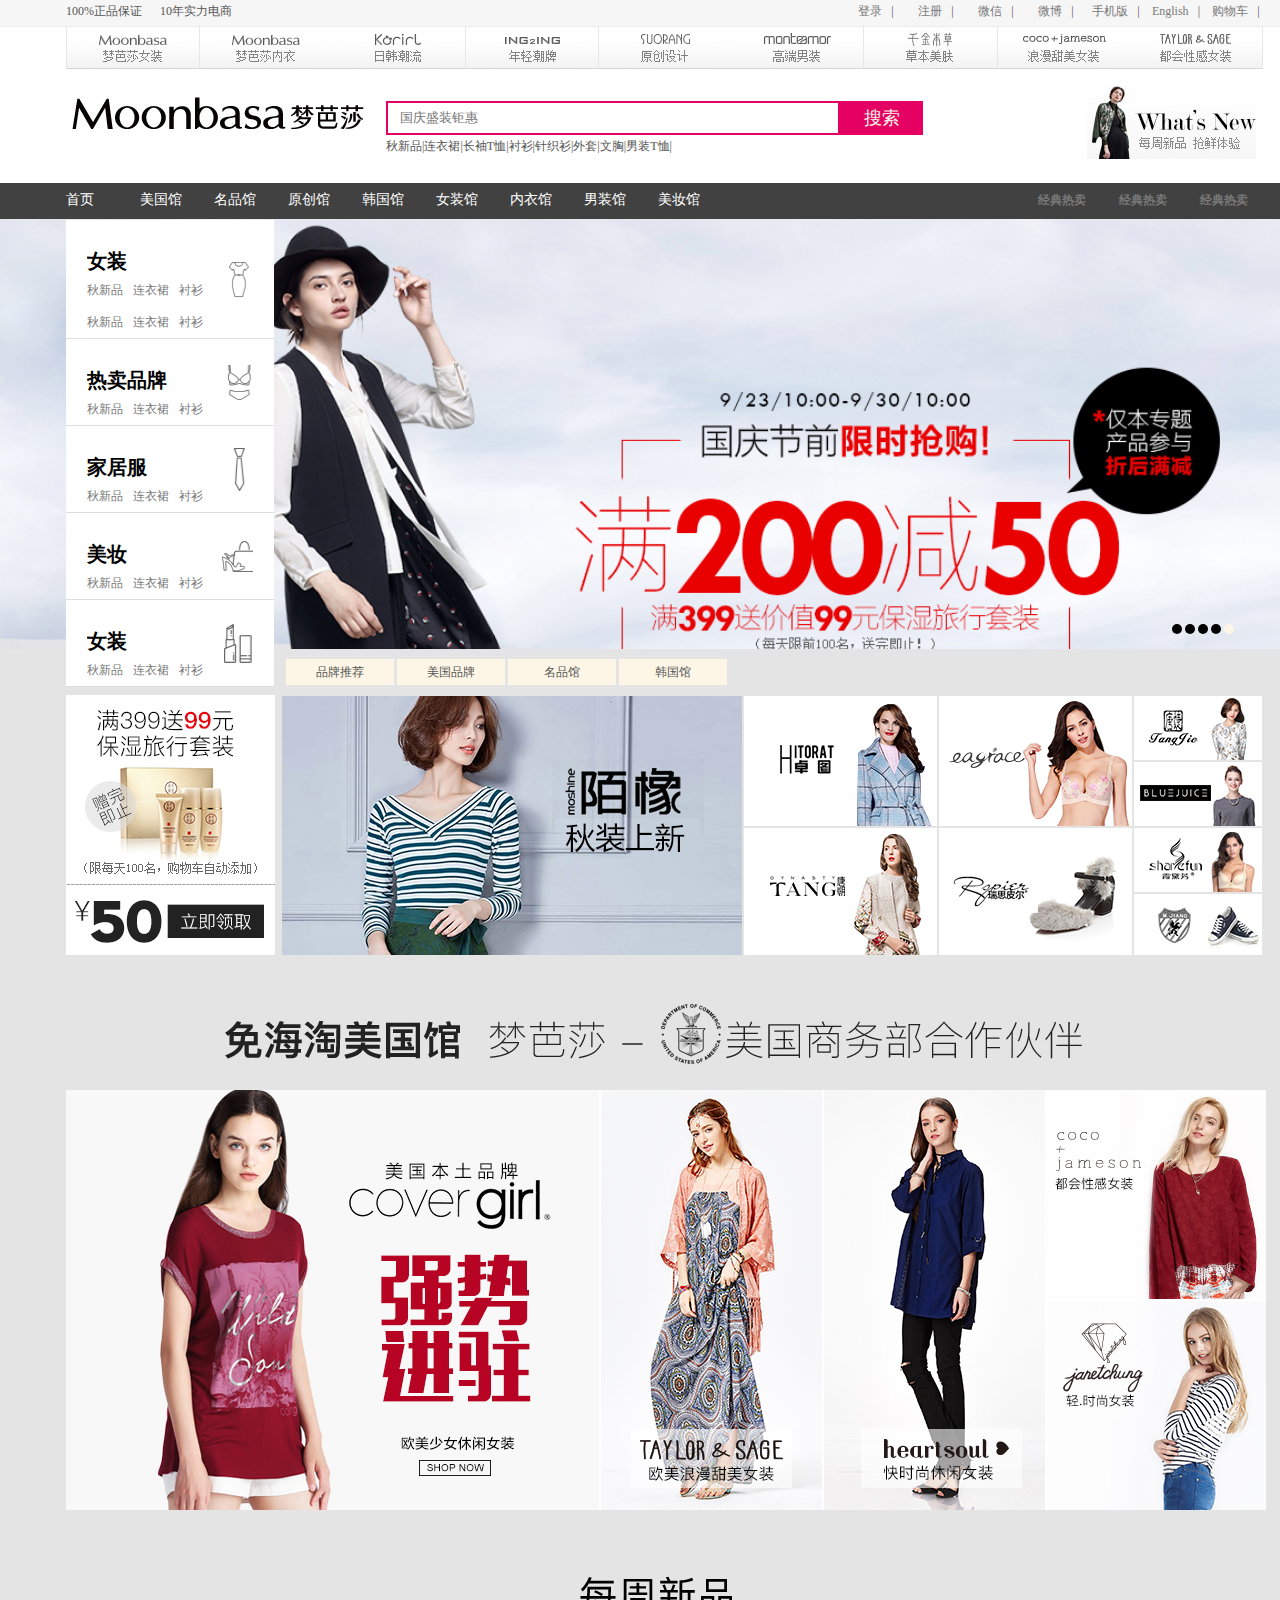
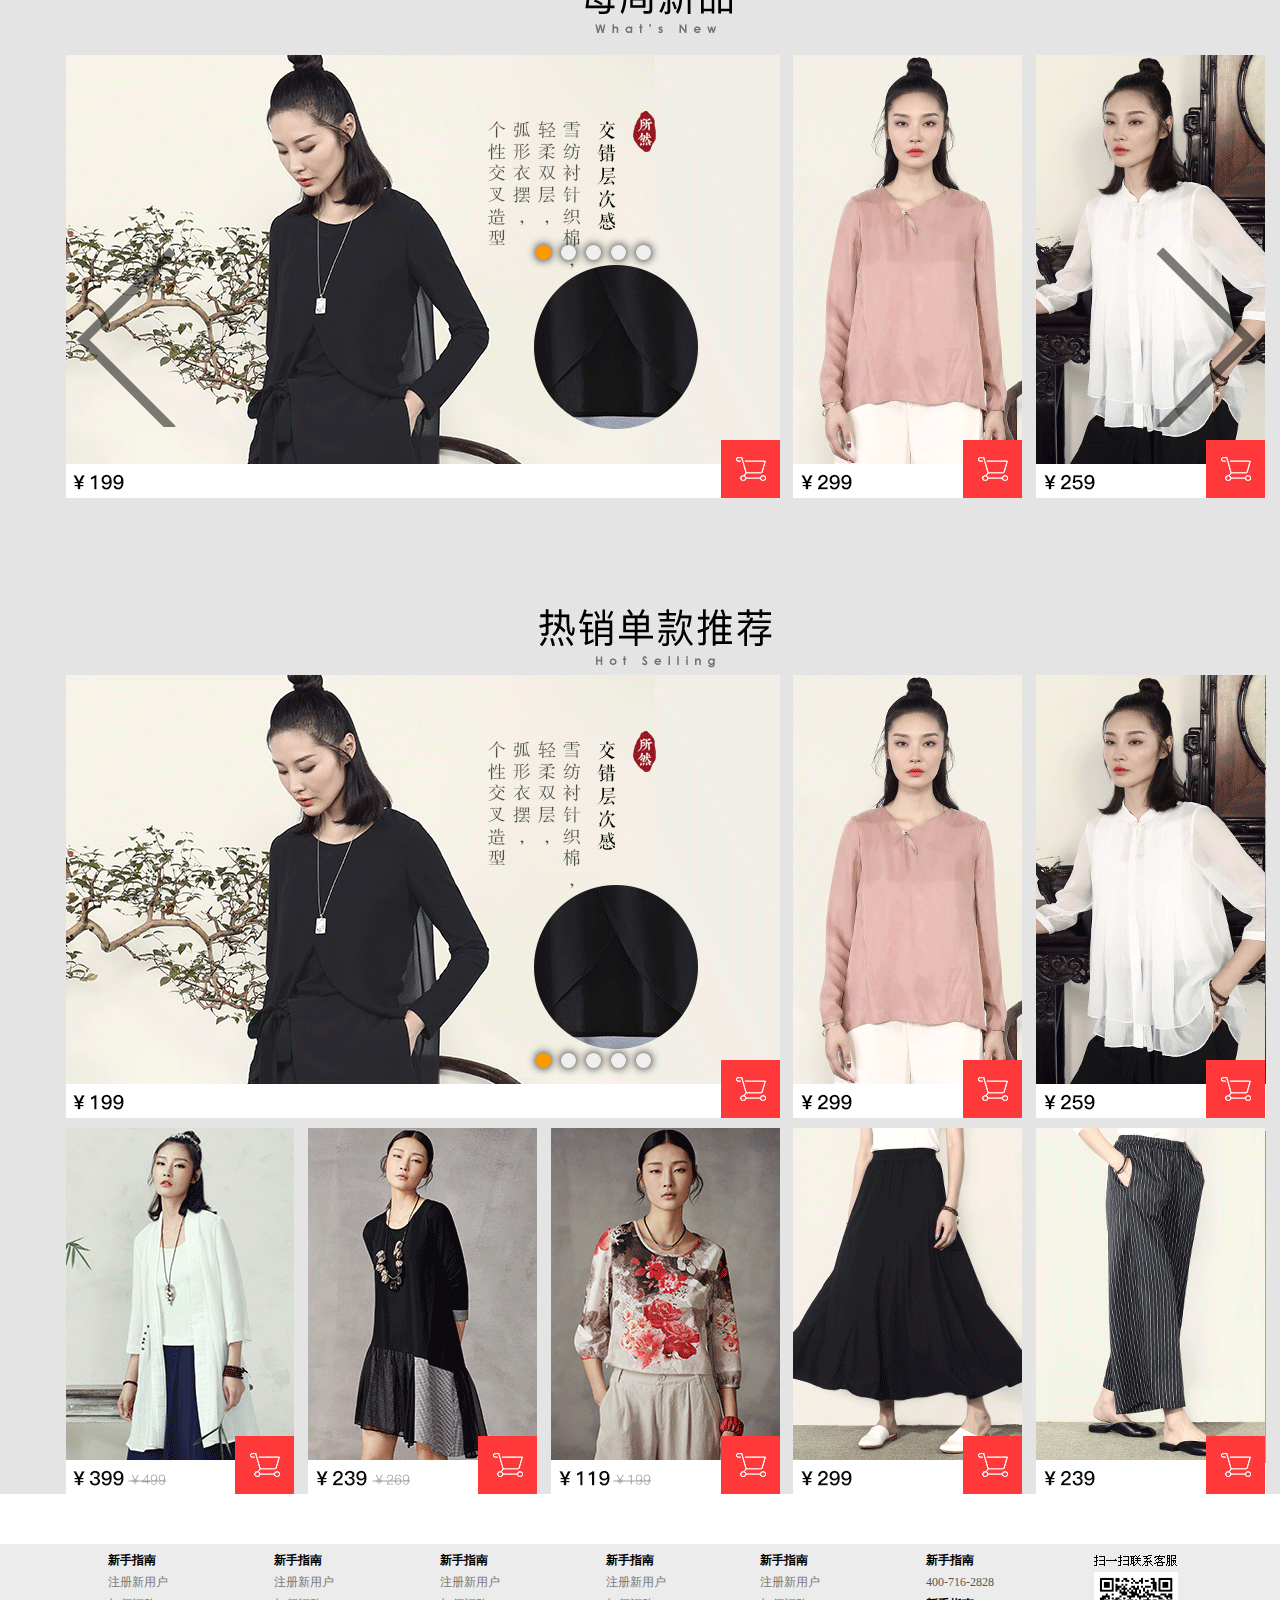
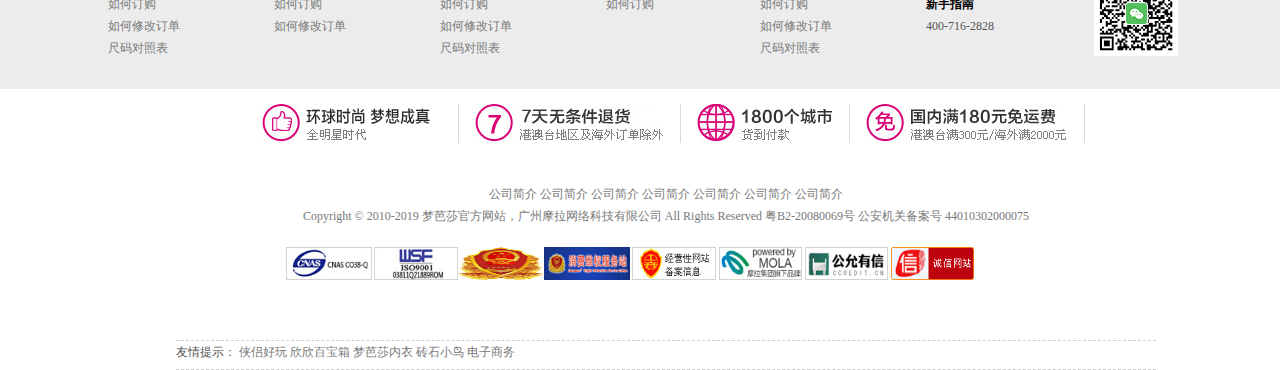
==== src/index.html @ f08fcf70 "添加src/index.html到仓库" ====
<!DOCTYPE html>
<html>
	<head>
		<meta charset="UTF-8">
		<title>梦芭莎官网首页</title>
		<link rel="stylesheet" type="text/css" href="css/index.css"/>
		<link rel="stylesheet" type="text/css" href="css/bacs.css"/>
		<link rel="stylesheet" type="text/css" href="css/reset.css"/>
		<link rel="stylesheet" type="text/css" href="css/common.css"/>
		<link rel="stylesheet" type="text/css" href="css/pcarousel.css"/>
		<link rel="stylesheet" type="text/css" href="css/pcarousel1.css"/>
		<script type="text/javascript" src="accets/jquery-1.12.0.js" ></script>
		<script src="js/index.js"></script>
		<script src="js/pcarousel.js"></script>
		<script src="js/pcarousel1.js"></script>
	</head>
	<body>
		<!-------------------------首页头部-------------------------->
		<!--头部上-->
		<div class="Moonbasa_header">
			<div class="Moonbasa_page">
				<div class="Moonbasa_box">
					<div class="Moonbasa_boxleft">100%正品保证<span class="Moonbasa_boxleft_span">10年实力电商</span></div>
					<div class="Moonbasa_boxright">
						<ul class="Moonbasa_boxright_ul">
							<li><a href="html/login.html">登录</a>|</li>
							<li><a href="html/registration_page.html">注册</a>|</li>
							<li><a href="#">微信</a>|</li>
							<li><a href="#">微博</a>|</li>
							<li><a href="#">手机版</a>|</li>
							<li><a href="#">English</a>|</li>
							<li><a href="#">购物车</a>|</li>
						</ul>
					</div>
				</div>
			</div>
			<!--头部中-->
			<div class="Moonbasa_header_img">
				<ul class="Moonbasa_header_imgdiv">
					<li class="li1" href="#"><a href="#"></a><!--<img src="css/img/160918195442_01.jpg"/>--></li>
					<li class="li2" href="#"><a href="#"></a><!--<img src="css/img/160918195442_02.jpg"/>--></li>
					<li class="li3" href="#"><a href="#"></a><!--<img src="css/img/160918195442_03.jpg"/>--></li>
					<li class="li4" href="#"><a href="#"></a><!--<img src="css/img/160918195442_04.jpg"/>--></li>
					<li class="li5" href="#"><a href="#"></a><!--<img src="css/img/160918195442_05.jpg"/>--></li>
					<li class="li6" href="#"><a href="#"></a><!--<img src="css/img/160918195442_06.jpg"/>--></li>
					<li class="li7" href="#"><a href="#"></a><!--<img src="css/img/M9_20_181408.jpg"/>--></li>
					<li class="li8" href="#"><a href="#"></a><!--<img src="css/img/160918195442_08.jpg"/>--></li>
					<li class="li9" href="#"><a href="#"></a><!--<img src="css/img/160918195442_09.jpg"/>--></li>
				</ul>
			</div>
			<!--头部下-->
			<div class="header">
				<div class="header_box">
					<p></p>
					<div class="header_box_logo"><a href="#"><img src="img/mengbasha_logo.jpg"/></a></div>
					<div class="header_box_logo1">
						<div class="header_input">
							<span><input class="input-1" type="text" placeholder="国庆盛装钜惠" /></span>
							<span><input class="input-2"  type="button" value="搜索"/></span>
						</div>
						<div class="header_box_p">
							<span>
								<p>秋新品|</p>
								<p>连衣裙|</p>
								<p>长袖T恤|</p>
								<p>衬衫|</p>
								<p>针织衫|</p>
								<p>外套|</p>
								<p>文胸|</p>
								<p>男装T恤|</p>
							</span>
						</div>
					</div>
					<div class="header_box_logo2">
						<a href="#"><img src="img/mengbasha_logoright.jpg" /></a>
					</div>
				</div>
			</div>
		</div>
		<!--头部底_导航栏-->
		<div class="navigation">
			<div class="navigation_1">
				<div class="navigation_left">
					<ul>
						<li><a href="#">首页</a></li>
						<li><a href="#">美国馆</a></li>
						<li><a href="#">名品馆</a></li>
						<li><a href="#">原创馆</a></li>
						<li><a href="#">韩国馆</a></li>
						<li><a href="#">女装馆</a></li>
						<li><a href="#">内衣馆</a></li>
						<li><a href="#">男装馆</a></li>
						<li><a href="#">美妆馆</a></li>
					</ul>
				</div>
				<div class="navigation_right">
					<a href="#">经典热卖</a>
					<a href="#">经典热卖</a>
					<a href="#">经典热卖</a>
				</div>
			</div>	
		</div>
		<!------------------侧栏------------------->
		<div class="cide">
			<div class="cide_Navigation">
				<!--显示的侧栏-->
				<ul class="cide_UL">
					<li>
						<div class="cide_div">
							<h3><a href="#">女装</a></h3>
							<h4><a href="#">秋新品</a><a href="#">连衣裙</a><a href="#">衬衫</a><a href="#">秋新品</a><a href="#">连衣裙</a><a href="#">衬衫</a></h4>
						</div>
						
					</li>
					<li>
						<div class="cide_div1">
							<h3><a href="#">热卖品牌</a></h3>
							<h4><a href="#">秋新品</a><a href="#">连衣裙</a><a href="#">衬衫</a></h4>
						</div>	
					</li>
					<li>
						<div class="cide_div2">
							<h3><a href="#">家居服</a></h3>
							<h4><a href="#">秋新品</a><a href="#">连衣裙</a><a href="#">衬衫</a></h4>
						</div>	
					</li>
					<li>
						<div class="cide_div3">
							<h3><a href="#">美妆</a></h3>
							<h4><a href="#">秋新品</a><a href="#">连衣裙</a><a href="#">衬衫</a></h4>
						</div>	
					</li>
					<li>
						<div class="cide_div4">
							<h3><a href="#">女装</a></h3>
							<h4><a href="#">秋新品</a><a href="#">连衣裙</a><a href="#">衬衫</a></h4>
						</div>	
					</li>
				</ul>
			</div>
		</div>	
				<!--隐藏的侧栏-->
				<ul class="hide">
					<!--隐藏的侧栏1-->
					<li class="hidel1">
						<ul class="hideUl">
							<li class="hedeLi">
								<h3>大家都在买</h3>
								<h4 class="hideLi_h4">
									<a href="#">新秋品</a>
									<a href="#">新秋品</a>
									<a href="#">新秋品</a>
									<a href="#">新秋品</a>
									<a href="#">新秋品</a>
									<a href="#">新秋品</a>
									<a href="#">新秋品</a>
									<a href="#">新秋品</a>
									<a href="#">新秋品</a>
								</h4>
							</li>
							<li class="hedeLi">
								<h3>大家都在买</h3>
								<h4 class="hideLi_h4">
									<a href="#">新秋品</a>
									<a href="#">新秋品</a>
									<a href="#">新秋品</a>
									<a href="#">新秋品</a>
									<a href="#">新秋品</a>
									<a href="#">新秋品</a>
									<a href="#">新秋品</a>
									<a href="#">新秋品</a>
									<a href="#">新秋品</a>
								</h4>
							</li>
							<li class="hedeLi">
								<h3>大家都在买</h3>
								<h4 class="hideLi_h4">
									<a href="#">新秋品</a>
									<a href="#">新秋品</a>
									<a href="#">新秋品</a>
									<a href="#">新秋品</a>
									<a href="#">新秋品</a>
									<a href="#">新秋品</a>
									<a href="#">新秋品</a>
									<a href="#">新秋品</a>
									<a href="#">新秋品</a>
								</h4>
							</li>
							<li class="hedeLi">
								<h3>大家都在买</h3>
								<h4 class="hideLi_h4">
									<a href="#">新秋品</a>
									<a href="#">新秋品</a>
									<a href="#">新秋品</a>
									<a href="#">新秋品</a>
									<a href="#">新秋品</a>
									<a href="#">新秋品</a>
									<a href="#">新秋品</a>
									<a href="#">新秋品</a>
									<a href="#">新秋品</a>
								</h4>
							</li>
						</ul>
					</li>
					<!--隐藏的侧栏2-->
					<li class="hidel2">
						<ul class="hideUl">
							<li class="hedeLi">
								<h3>热卖品牌</h3>
								<h4 class="hideLi_h4">
									<a href="#">新秋品</a>
									<a href="#">新秋品</a>
									<a href="#">新秋品</a>
									<a href="#">新秋品</a>
									<a href="#">新秋品</a>
									<a href="#">新秋品</a>
									<a href="#">新秋品</a>
									<a href="#">新秋品</a>
									<a href="#">新秋品</a>
								</h4>
							</li>
							<li class="hedeLi">
								<h3>热卖品牌</h3>
								<h4 class="hideLi_h4">
									<a href="#">新秋品</a>
									<a href="#">新秋品</a>
									<a href="#">新秋品</a>
									<a href="#">新秋品</a>
									<a href="#">新秋品</a>
									<a href="#">新秋品</a>
									<a href="#">新秋品</a>
									<a href="#">新秋品</a>
									<a href="#">新秋品</a>
								</h4>
							</li>
							<li class="hedeLi">
								<h3>热卖品牌</h3>
								<h4 class="hideLi_h4">
									<a href="#">新秋品</a>
									<a href="#">新秋品</a>
									<a href="#">新秋品</a>
									<a href="#">新秋品</a>
									<a href="#">新秋品</a>
									<a href="#">新秋品</a>
									<a href="#">新秋品</a>
									<a href="#">新秋品</a>
									<a href="#">新秋品</a>
								</h4>
							</li>
							<li class="hedeLi">
								<h3>热卖品牌</h3>
								<h4 class="hideLi_h4">
									<a href="#">新秋品</a>
									<a href="#">新秋品</a>
									<a href="#">新秋品</a>
									<a href="#">新秋品</a>
									<a href="#">新秋品</a>
									<a href="#">新秋品</a>
									<a href="#">新秋品</a>
									<a href="#">新秋品</a>
									<a href="#">新秋品</a>
								</h4>
							</li>
						</ul>
					</li>
					<!--隐藏的侧栏3-->
					<li class="hidel3">
						<ul class="hideUl">
							<li class="hedeLi">
								<h3>家居服</h3>
								<h4 class="hideLi_h4">
									<a href="#">新秋品</a>
									<a href="#">新秋品</a>
									<a href="#">新秋品</a>
									<a href="#">新秋品</a>
									<a href="#">新秋品</a>
									<a href="#">新秋品</a>
									<a href="#">新秋品</a>
									<a href="#">新秋品</a>
									<a href="#">新秋品</a>
								</h4>
							</li>
							<li class="hedeLi">
								<h3>家居服</h3>
								<h4 class="hideLi_h4">
									<a href="#">新秋品</a>
									<a href="#">新秋品</a>
									<a href="#">新秋品</a>
									<a href="#">新秋品</a>
									<a href="#">新秋品</a>
									<a href="#">新秋品</a>
									<a href="#">新秋品</a>
									<a href="#">新秋品</a>
									<a href="#">新秋品</a>
								</h4>
							</li>
							<li class="hedeLi">
								<h3>家居服</h3>
								<h4 class="hideLi_h4">
									<a href="#">新秋品</a>
									<a href="#">新秋品</a>
									<a href="#">新秋品</a>
									<a href="#">新秋品</a>
									<a href="#">新秋品</a>
									<a href="#">新秋品</a>
									<a href="#">新秋品</a>
									<a href="#">新秋品</a>
									<a href="#">新秋品</a>
								</h4>
							</li>
							<li class="hedeLi">
								<h3>家居服</h3>
								<h4 class="hideLi_h4">
									<a href="#">新秋品</a>
									<a href="#">新秋品</a>
									<a href="#">新秋品</a>
									<a href="#">新秋品</a>
									<a href="#">新秋品</a>
									<a href="#">新秋品</a>
									<a href="#">新秋品</a>
									<a href="#">新秋品</a>
									<a href="#">新秋品</a>
								</h4>
							</li>
						</ul>
					</li>
					<!--隐藏的侧栏4-->
					<li class="hidel4">
						<ul class="hideUl">
							<li class="hedeLi">
								<h3>美妆</h3>
								<h4 class="hideLi_h4">
									<a href="#">新秋品</a>
									<a href="#">新秋品</a>
									<a href="#">新秋品</a>
									<a href="#">新秋品</a>
									<a href="#">新秋品</a>
									<a href="#">新秋品</a>
									<a href="#">新秋品</a>
									<a href="#">新秋品</a>
									<a href="#">新秋品</a>
								</h4>
							</li>
							<li class="hedeLi">
								<h3>美妆</h3>
								<h4 class="hideLi_h4">
									<a href="#">新秋品</a>
									<a href="#">新秋品</a>
									<a href="#">新秋品</a>
									<a href="#">新秋品</a>
									<a href="#">新秋品</a>
									<a href="#">新秋品</a>
									<a href="#">新秋品</a>
									<a href="#">新秋品</a>
									<a href="#">新秋品</a>
								</h4>
							</li>
							<li class="hedeLi">
								<h3>美妆</h3>
								<h4 class="hideLi_h4">
									<a href="#">新秋品</a>
									<a href="#">新秋品</a>
									<a href="#">新秋品</a>
									<a href="#">新秋品</a>
									<a href="#">新秋品</a>
									<a href="#">新秋品</a>
									<a href="#">新秋品</a>
									<a href="#">新秋品</a>
									<a href="#">新秋品</a>
								</h4>
							</li>
							<li class="hedeLi">
								<h3>美妆</h3>
								<h4 class="hideLi_h4">
									<a href="#">新秋品</a>
									<a href="#">新秋品</a>
									<a href="#">新秋品</a>
									<a href="#">新秋品</a>
									<a href="#">新秋品</a>
									<a href="#">新秋品</a>
									<a href="#">新秋品</a>
									<a href="#">新秋品</a>
									<a href="#">新秋品</a>
								</h4>
							</li>
						</ul>
					</li>
				</ul>
			<!--</div>-->
		<!--</div>-->
		<!-------------------------轮播图-------------------------->
		<div class="Shuffling">
			<ul class="Shuffling_list">
				<li>
					<a href="#"><img src="img/M9_23_165340_021.jpg"/></a>
				</li>
				<li>
					<a href="#"><img src="img/M9_27_101213.jpg"/></a>
				</li>
				<li>
					<a href="#"><img src="img/M9_27_140552_02.jpg"/></a>
				</li>	
				<li>
					<a href="#"><img src="img/M9_28_152746_02.jpg"/></a>
				</li>	
				<li>
					<a href="#"><img src="img/M9_26_1608351.jpg"/></a>
				</li>
			</ul>
			<div class=" Shuffling_div">
				<span class="Shuffling_div_span"></span>
				<span class="Shuffling_div_span"></span>
				<span class="Shuffling_div_span"></span>
				<span class="Shuffling_div_span"></span>
				<span class="Shuffling_div_span"></span>
			</div>
		</div>
		<!--------------------网页品牌部分---------------->
		<div class="bodys_brands">
			<div class="brands">
				<div class="brands_1">
					<div class="brands_btn">
							<span>品牌推荐</span>
							<span>美国品牌</span>
							<span>名品馆</span>
							<span>韩国馆</span>
					</div>
					<div class="brands_left">
						<img src="img/M9_23_180010.png" />
					</div>
					<div class="brands_right">
						<ul class="brands_right_picture">
							<li class="brands_right_picture_li1"><img src="img/160919130954_02.png"/></li>
							<li><img src="img/160919145137_01.png"/></li>
							<li><img src="img/160919145137_02.png"/></li>
							<li><img src="img/160919145137_01.png"/></li>
						</ul>
					</div>
				</div>	
			</div>
			<!---------------免海淘美国馆-------------------->
			<div class="america">
				<div class="america_first">
					<a href="#">
						<img src="img/160918111738_01.jpg" />
						<img  src="img/M9_27_134047_03.jpg"/>
					</a>
				</div>
			</div>
			<!------------每周新品轮播图---------------->
			<div class="product">
				<div class="product_1">
					<img src="img/160918111738_05.jpg" />
				</div>
				<div class="product_carousel">
					<ul class="mayul">
						<li><a><img class="product_first_li" src="img/M9_26_171406_01.png"/></a></li>
						<li><a><img src="img/M9_23_183018.png"/></a></li>
						<li><a><img src="img/M9_26_103102.png"/></a></li>
						<li><a><img src="img/M9_26_141607.jpg"/></a></li>
						<li><a><img src="img/M9_28_173936_01.jpg"/></a></li>
					</ul>
				</div>
			</div>
			<!----------热销单款推荐------------------>
			<div class="hot">
				<div class="hotherd">
					<img src="img/1005.jpg" />
				</div>
				<div class="hots">
					<ul class="hotul">
						<li class="hotli">
							<a>
								<img src="img/1000_01.png"/>
								<img  src="img/1000_02.png"/>
							</a>
						</li>
						<li class="hotli">
							<a>
								<img src="img/1001_01.jpg"/>
								<img  src="img/1001_02.jpg"/>
							</a>
						</li>
						<li class="hotli">
							<a>
								<img src="img/1003_01.png"/>
								<img  src="img/1003_02.png"/>
							</a>
						</li>
						<li class="hotli">
							<a>
								<img src="img/1004_01.jpg"/>
								<img  src="img/1004_02.jpg"/>
							</a>
						</li>
						<li class="hotli">
							<a>
								<img src="img/1002_01.png"/>
								<img  src="img/1002_02.png"/>
							</a>
						</li>
					</ul>
				</div>
				<div class="hot_div">
					<span class="hot_span"></span>
					<span class="hot_span"></span>
					<span class="hot_span"></span>
					<span class="hot_span"></span>
					<span class="hot_span"></span>
				</div>
			</div>
			
			
			
			
			
		</div>	
		<!---------------------首页尾部----------------------->
	<div class="tai">
		<div class="tail_1first">
			<div class="tail_1">
				<ul>
					<li class="lititle"><a href="#">新手指南</a></li>
					<li><a href="#">注册新用户</a></li>
					<li><a href="#">如何订购</a></li>
					<li><a href="#">如何修改订单</a></li>
					<li><a href="#">尺码对照表</a></li>
				</ul>
				<ul>
					<li class="lititle"><a href="#">新手指南</a></li>
					<li><a href="#">注册新用户</a></li>
					<li><a href="#">如何订购</a></li>
					<li><a href="#">如何修改订单</a></li>
				</ul>
				<ul>
					<li class="lititle"><a href="#">新手指南</a></li>
					<li><a href="#">注册新用户</a></li>
					<li><a href="#">如何订购</a></li>
					<li><a href="#">如何修改订单</a></li>
					<li><a href="#">尺码对照表</a></li>
				</ul>
				<ul>
					<li class="lititle"><a href="#">新手指南</a></li>
					<li><a href="#">注册新用户</a></li>
					<li><a href="#">如何订购</a></li>
				</ul>
				<ul>
					<li class="lititle"><a href="#">新手指南</a></li>
					<li><a href="#">注册新用户</a></li>
					<li><a href="#">如何订购</a></li>
					<li><a href="#">如何修改订单</a></li>
					<li><a href="#">尺码对照表</a></li>
				</ul>
				<ul>
					<li class="lititle"><a href="#">新手指南</a></li>
					<li><font>400-716-2828</font></li>
					<li class="lititle"><a href="#">新手指南</a></li>
					<li><font>400-716-2828</font></li>
				</ul>
				<ul>
					<img src="img/M4_14_150441.png" />
				</ul>
			</div>
		</div>
		<div class="tail">	
			<div class="tail_2">
				<img src="img/mbs_img_1.jpg" />
				<img src="img/mbs_img_2.jpg" />
				<img src="img/mbs_img_3.jpg" />
				<img src="img/mbs_img_4.jpg" />
			</div>
			<div class="tail_3">
				<div class="tail_3flist">
					<a href="#">公司简介</a>
					<a href="#">公司简介</a>
					<a href="#">公司简介</a>
					<a href="#">公司简介</a>
					<a href="#">公司简介</a>
					<a href="#">公司简介</a>
					<a href="#">公司简介</a>
					<br />
					Copyright © 2010-2019 梦芭莎官方网站，广州摩拉网络科技有限公司 All Rights Reserved 粤B2-20080069号 公安机关备案号
					44010302000075
				</div>
			</div>
			<div class="tail_4">
				<img src="img/mbs_f_01.jpg" />
				<img src="img/mbs_f_02.jpg" />
				<span>
					<a href="#"><img src="img/logo_down.jpg"/></a>
					<a href=""><img src="img/logo.jpg"/></a>
				</span>
				<img src="img/mbs_f_04.jpg" />
				<img src="img/mbs_f_05.jpg" />
				<a href="#"><img src="img/mbs_f_06.jpg" /></a>
				<a href="#"><img src="img/mbs_f_07.jpg" /></a>	
			</div>
		</div>
	</div>	
		<div class="Friendship">友情提示：
				<a href="#">侠侣好玩</a>
				<a href="#">欣欣百宝箱</a>
				<a href="#">梦芭莎内衣</a>
				<a href="#">砖石小鸟</a>
				<a href="#">电子商务</a>
		</div>
	</body>
</html>
---- src/css/index.css ----
/*-----------------轮播图部分---------------------*/
/*轮播图大图*/
.Shuffling{width: 1332px; height:430px;margin: 0 auto; overflow: hidden;position:relative; display: block;}
.Shuffling_list li{position: absolute;left: 0; top: 0;}
.Shuffling_list li a img{width: 1332px; /*height:430px;*/}
/*轮播图小图标*/
.Shuffling_div{width: 80px; height: 10px;position: absolute;right: 80px; bottom: 20px;}
.Shuffling_div_span{width: 10px; height: 10px;border-radius:50%;background: black;display:inline-block;}
/*---------侧栏-------------*/
.cide{width: 200px; z-index: 1;position: absolute;top: 220px;left: 66px;}
.cide_Navigation{width: 208px; background: white;}
.cide_Navigation >ul >li{border-bottom: 1px solid #DEDEDE;  }
.cide_Navigation ul{width: 208px;}
.cide_div,.cide_div1,.cide_div2,.cide_div3,.cide_div4{width: 80%;margin:0 auto ; padding-top: 30px; overflow: hidden;background-position: 135px; }
.cide_div{background:url(../img/icon_1.png) no-repeat;background-position: 135px;}
.cide_div1{background:url(../img/icon_2.png) no-repeat;background-position: 135px;}
.cide_div2{background:url(../img/icon_3.png) no-repeat;background-position: 135px;}
.cide_div3{background:url(../img/icon_4.png) no-repeat;background-position: 135px;}
.cide_div4{background:url(../img/icon_5.png) no-repeat;background-position: 134px;}
.cide_div h3 a,.cide_div1 h3 a,.cide_div2 h3 a,.cide_div3 h3 a,.cide_div4 h3 a{font-size:20px ; font-weight: 900;color: black; }
.cide_div h4 a,.cide_div1 h4 a,.cide_div2 h4 a,.cide_div3 h4 a,.cide_div4 h4 a{float: left; font-weight: 300; margin: 5px 10px 5px 0;}
/*侧栏隐藏部分*/

.hide{ position: absolute;left: 270px; top: px; z-index: 2;}
.hidel1{width: 260px; height: 420px; background: white; border: 1px solid #DEDEDE;display:none;}
.ohidel1{width: 260px; height: 420px; background: white; border: 1px solid #DEDEDE;display:block;}
.hidel2{width: 260px; height: 400px; background: white; border: 1px solid #DEDEDE; display: none;}
.hidel3{width: 260px; height: 400px; background: white; border: 1px solid #DEDEDE;display: none;}
.hidel4{width: 260px; height: 400px; background: white;border: 1px solid #DEDEDE; display: none;}

/*隐藏的小ul-hidel1*/
.hideUl{width: 90%; margin: 0 auto;}
.hideUl >li{margin-bottom: 5px;}
.hideLi{border: none;}
.hideLi_h4 {overflow: hidden;border: none;}
.hideLi_h4 a{float: left; margin: 0 10px; font-weight: 300; }
.hideLi_h4 a:hover{text-decoration: underline;}
/*隐藏的小ul-hidel2*/











/*--------------------网页品牌部分----------------*/
.bodys_brands{width: 1322px; background: #E4E4E4;}
.brands{width: 1332px;  background: #e4e4e4;height: 306px;overflow: hidden;}
.brands_1{width: 1200px; margin: 0 auto; }
.brands_btn{width: 1332px; padding-left: 220px; }
.brands_btn span{
	width: 108px;
 	margin: 10px 0;
  	height: 26px; 
  	display: inline-block; 
  	background: oldlace;
  	text-align: center;
  	line-height: 26px;
	}
.brands_left {float: left; width: 18%;}
.brands_right{float: left; width: 82%; }
.brands_right_picture{position: relative;}
.brands_right_picture .brands_right_picture_li1{opacity: 1;}
.brands_right_picture li{position: absolute; left: 0; top: 0;opacity: 0;}
/*---------------免海淘美国馆--------------------*/
.america{width: 1332px;}
.america_first{width: 1200px; margin: 0 auto;}

/*------------每周新品轮播图----------*/
.product{width: 1332px; position: relative; margin-bottom: 50px;}
.product_1{width: 1220px; margin: 0 auto;}
.product_carousel{width: 1220px; height: 444px;overflow: hidden; margin: 0 auto; }
.product_carousel ul {position: relative;width: 1220px; height: 444px;}
.product_carousel ul li{position: absolute;}
.product_carousel .mayul .product_first_li{opacity: 1; }
.product_btn{position: relative;}
.product_smallbtn{position: absolute;right: 175px; bottom: 40px;}
.product_smallbtn span{width: 15px;border-radius:50%; height: 15px;float: left;background: #c6c6c6;margin-left: 10px;}
.product_smallbtn .smallbtn_span1{ background: darkred;}
/*-----------热销单款推荐---------------*/
.hot{width: 1332px; position: relative; margin-bottom: 50px;}
.hotherd{width: 1220px; margin: 0 auto;}
.hots{width: 1220px; margin: 0 auto; height: 819px;}
/*.hotul{width: 1220px; height: 819px; position: relative;}
.hotli{width: 1220px; height: 819px; position: absolute; top: 0; left: 0;}*/
/*小图标SPAN*/
/*.hot_div{width: 100px; height: 10px;position: absolute;right: 50%; top: 500px;}
.hot_span{width: 15px; height: 15px;border-radius:50%;background: #C7C7C7;display:inline-block;}*/
---- src/css/bacs.css ----
/*--------------官网首页头部-------------*/
									/*--头部上--*/
/*头部上，一*/
.Moonbasa_header{margin: 0 auto; width: 1332px; position: relative;}
.Moonbasa_page{width: 1332px;height: 26px; background: #F6F6F6;border-bottom: 1px solid #EDEDED;}
.Moonbasa_box{width: 1200px; margin: 0 auto;}
.Moonbasa_boxleft{width: 301px;  float: left;}
.Moonbasa_boxleft_span{text-indent: 18px; display: inline-block;}
.Moonbasa_boxright{width: auto;height: 26px; position: relative; float: right; padding-right:0 ;}
.Moonbasa_boxright ul li{float: left;width: 60px;text-align: center;}
.Moonbasa_boxright ul li a{padding-right: 9px;}
/*头部上，二*/
.Moonbasa_header_img{width: 1332px;}
.Moonbasa_header_imgdiv{width:1200px;overflow: hidden; margin: 0 auto;}
.Moonbasa_header_imgdiv li{float:left;width: 133px; height: 42px; }
.li1 a{background: url(../img/160918195442_01.jpg);width: 133px; height: 42px;display: inline-block;}
.li2 a{background: url(../img/160918195442_02.jpg);width: 133px; height: 42px;display: inline-block;}
.li3 a{background: url(../img/160918195442_03.jpg);width: 133px; height: 42px;display: inline-block;}
.li4 a{background: url(../img/160918195442_04.jpg);width: 133px; height: 42px;display: inline-block;}
.li5 a{background: url(../img/160918195442_05.jpg);width: 133px; height: 42px;display: inline-block;}
.li6 a{background: url(../img/160918195442_06.jpg);width: 133px; height: 42px;display: inline-block;}
.li7 a{background: url(../img/160918195442_07.jpg);width: 133px; height: 42px;display: inline-block;}
.li8 a{background: url(../img/160918195442_08.jpg);width: 133px; height: 42px;display: inline-block;}
.li9 a{background: url(../img/160918195442_09.jpg);width: 133px; height: 42px;display: inline-block;}
/*头部上，三*/
.header{width:1332px;}
.header_box{width:1200px;margin: 0 auto;padding: 16px 0; overflow: hidden;}
.header_box_logo{width: 320px;  float: left;}
.header_box_logo1{float: left; width: 540px;  margin-top: 14px;}
.header_box_logo2{float: right; padding-right: 10px;}
.header_input{width: 540px;}
.header_input>span .input-1 {float: left; border:2px solid #e50163;width: 445px;/*height: 33px;*/padding-left: 5px;line-height: 30px;margin: 2px 2px 0 0;color: #b9b9b9;text-indent: 7px;}
.header_input>span .input-2 {
	float: left;
	width: 83px;
	height: 34px;
	margin-top: 2px;
	margin-left: -2px;
	 border: none;
	 color: oldlace; 
	 font-size: 18px;
	 background: #e50163;
	 
	  }
.header_box_p>span p{float: left; cursor: pointer;}
.header_box_p>span p:hover{color: #e50163;}

									/*头部下*/
.navigation{width:1332px;height: 36px; background: #414141; position: relative;}
.navigation_1{width: 1200px; margin: 0 auto;}
.navigation_left{width: 702px;  display: inline-block;}
.navigation_left>ul li{float: left; width: 42px;  margin-right: 32px;}
.navigation_left>ul li a{color: #fff;text-decoration: none; border-bottom: 2px solid transparent;font-family: 微软雅黑;font-size: 14px;line-height: 34px;}
.navigation_left>ul li a:hover{color: #e50163;}
.navigation_right{width: 258px; float: right;}
.navigation_right a{margin-left: 30px; width: 56px;font-weight: bold;line-height: 34px;}





/*------------------尾部--------------*/
.tai{width: 1332px; }
.tail_1first{width: 1332px; background: #ECECEC;}
.tail{width: 1200px;padding-bottom: 50px;margin: 0 auto; }
.tail_1{width: 1200px; margin: 0 auto; height: 130px;background: #ECECEC;padding: 5px 0 10px 0;}
.tail_1 ul{padding-right: 52px;padding-top: 0; float: left;padding-bottom: 0;padding-left: 42px;}
.lititle a{font-weight: 700; color: black;}

.tail_2{width: 840px; height: 39px; margin: 15px auto 0; }
.tail_2 img{float: left;padding: 0 16px;border-right: 1px solid #d9d9d9;}

.tail_3{ margin-top: 40px;color: #797979;padding-bottom: 20px;text-align: center;width: 100%;display: inline-block;}
.tail_3flist{width: 1200px;margin: auto;position: relative;} 
.tail_3flist a{white-space: nowrap;}

.tail_4{width: 760px; margin: 0 auto; overflow: hidden;}
.tail_4 img{float: left;width: 86px;height: 33px; border: 0;}

/* --------------友情提示----------------*/
.Friendship{
	border-bottom: 1px dashed rgb(205, 205, 205);
	border-top: 1px dashed rgb(205, 205, 205);
	height: 28px;
	width: 980px;
	margin: 10px auto;
}
---- src/css/common.css ----
/*轮播图公共类*/
.active{background: oldlace;}
.brands_btn .active1{background: black; color: oldlace;}
.product_aactive{background: black;}
.a1{background: url(../css/img/img/165.png);}

.hidel1_hd{display: block;}
.hidel1_hd1{display:none;}

/*我的购物车类*/
.maygoing_li{width: 90%;margin-left: 160px; clear: both;}
.maygoing_bting{float: left; margin:15px 20px 0 0;}
.maygoing_img{width: 30px; height: 40px; float: left; margin-right: 15px;}
.maygoing_span2{color: #9D9D9D;}
.li_ul{clear: both; width: 1080px;}
.li_li,.li_li1,.li_li2,.li_li3,.li_li4{float: left;}
.li_li{width: 480px; height: 44px;}
.li_li1{margin-left: 120px;}
.li_li2{margin-left: 60px;overflow: hidden;}
.li_li3{margin-left: 60px;}
.li_li4{margin-left: 60px;}
.li_li2sp1{ float: left;cursor: pointer;  border: 1px solid rosybrown; text-align: center; width: 20px; line-height: 16px;}
.li_li2bt{ float: left;  width: 30px; text-align: center; border: none; border-top: 1px solid rosybrown;border-bottom: 1px solid rosybrown;}
.li_li2sp2{ float: left;cursor: pointer;  border: 1px solid rosybrown;  text-align: center; width: 20px; line-height: 16px;}
.li_li3sp{color: #E50065;}
.li_li4sp2{color: #A6A6A6;}
.li_li4sp1,.li_li4sp2{float: left; cursor: pointer;}
/*我的购物车结算类*/
.clearing{color: #E50065;}
.total{color: #E50065; font-size:20px;}
---- src/css/pcarousel.css ----
.pcarousel{position: relative;overflow:hidden;}
.pcarousel ul{position: relative;list-style: none;padding:0;margin:0;}
.pcarousel li{overflow:hidden;}
.pcarousel li img{display: block;}
.pcarousel .page{position:absolute;right:10px;bottom:10px;padding:10px;}
.pcarousel .page span{display:inline-block;margin:0 5px;width:15px;height:15px;line-height:15px;background-color:#efefef;text-align:center;border-radius:50%;box-shadow:0 0 10px #000;}
.pcarousel .page span.active{background-color:#f90;color:#fff;}
.pcarousel .next,.pcarousel .previous{ position:absolute;left:10px;top:50%;margin-top:-30px;width:60px;height:60px;line-height:60px;text-align:center;background: url(../img/Black_l_002.png);opacity:0.5;filter: alpha(opacity=100);z-index: 100;}
.pcarousel .previous{width: 100px; height: 180px;}
.pcarousel .next{background: url(../img/Black_r.png) no-repeat ; width: 100px; height: 180px;}
.pcarousel .next{left:auto;right:10px;}
.pcarousel .next:hover,.pcarousel .previous:hover{opacity:0.8;filter: alpha(opacity=100);}

/*
	水平移动样式
	ul.typex
 */
.pcarousel .type-x li{float:left;}
.pcarousel .type-fade li{position:absolute;top:0;left:0;}
---- src/css/pcarousel1.css ----
.pcarousel{position: relative;overflow:hidden;}
.pcarousel ul{position: relative;list-style: none;padding:0;margin:0;}
.pcarousel li{overflow:hidden;}
.pcarousel li img{display: block;}
.pcarousel .page{position:absolute;right:50%;bottom:50%;padding:10px;}
.pcarousel .page span{display:inline-block;margin:0 5px;width:15px;height:15px;line-height:15px;background-color:#efefef;text-align:center;border-radius:50%;box-shadow:0 0 10px #000;}
.pcarousel .page span.active{background-color:#f90;color:#fff;}
.pcarousel .next,.pcarousel .previous{ position:absolute;left:10px;top:50%;margin-top:-30px;width:60px;height:60px;line-height:60px;text-align:center;background: url(../img/Black_l_002.png);opacity:0.5;filter: alpha(opacity=100);z-index: 100;}
.pcarousel .previous{width: 100px; height: 180px;}
.pcarousel .next{background: url(../img/Black_r.png) no-repeat ; width: 100px; height: 180px;}
.pcarousel .next{left:auto;right:10px;}
.pcarousel .next:hover,.pcarousel .previous:hover{opacity:0.8;filter: alpha(opacity=100);}

/*
	水平移动样式
	ul.typex
 */
.pcarousel .type-x li{float:left;}
.pcarousel .type-fade li{position:absolute;top:0;left:0;}
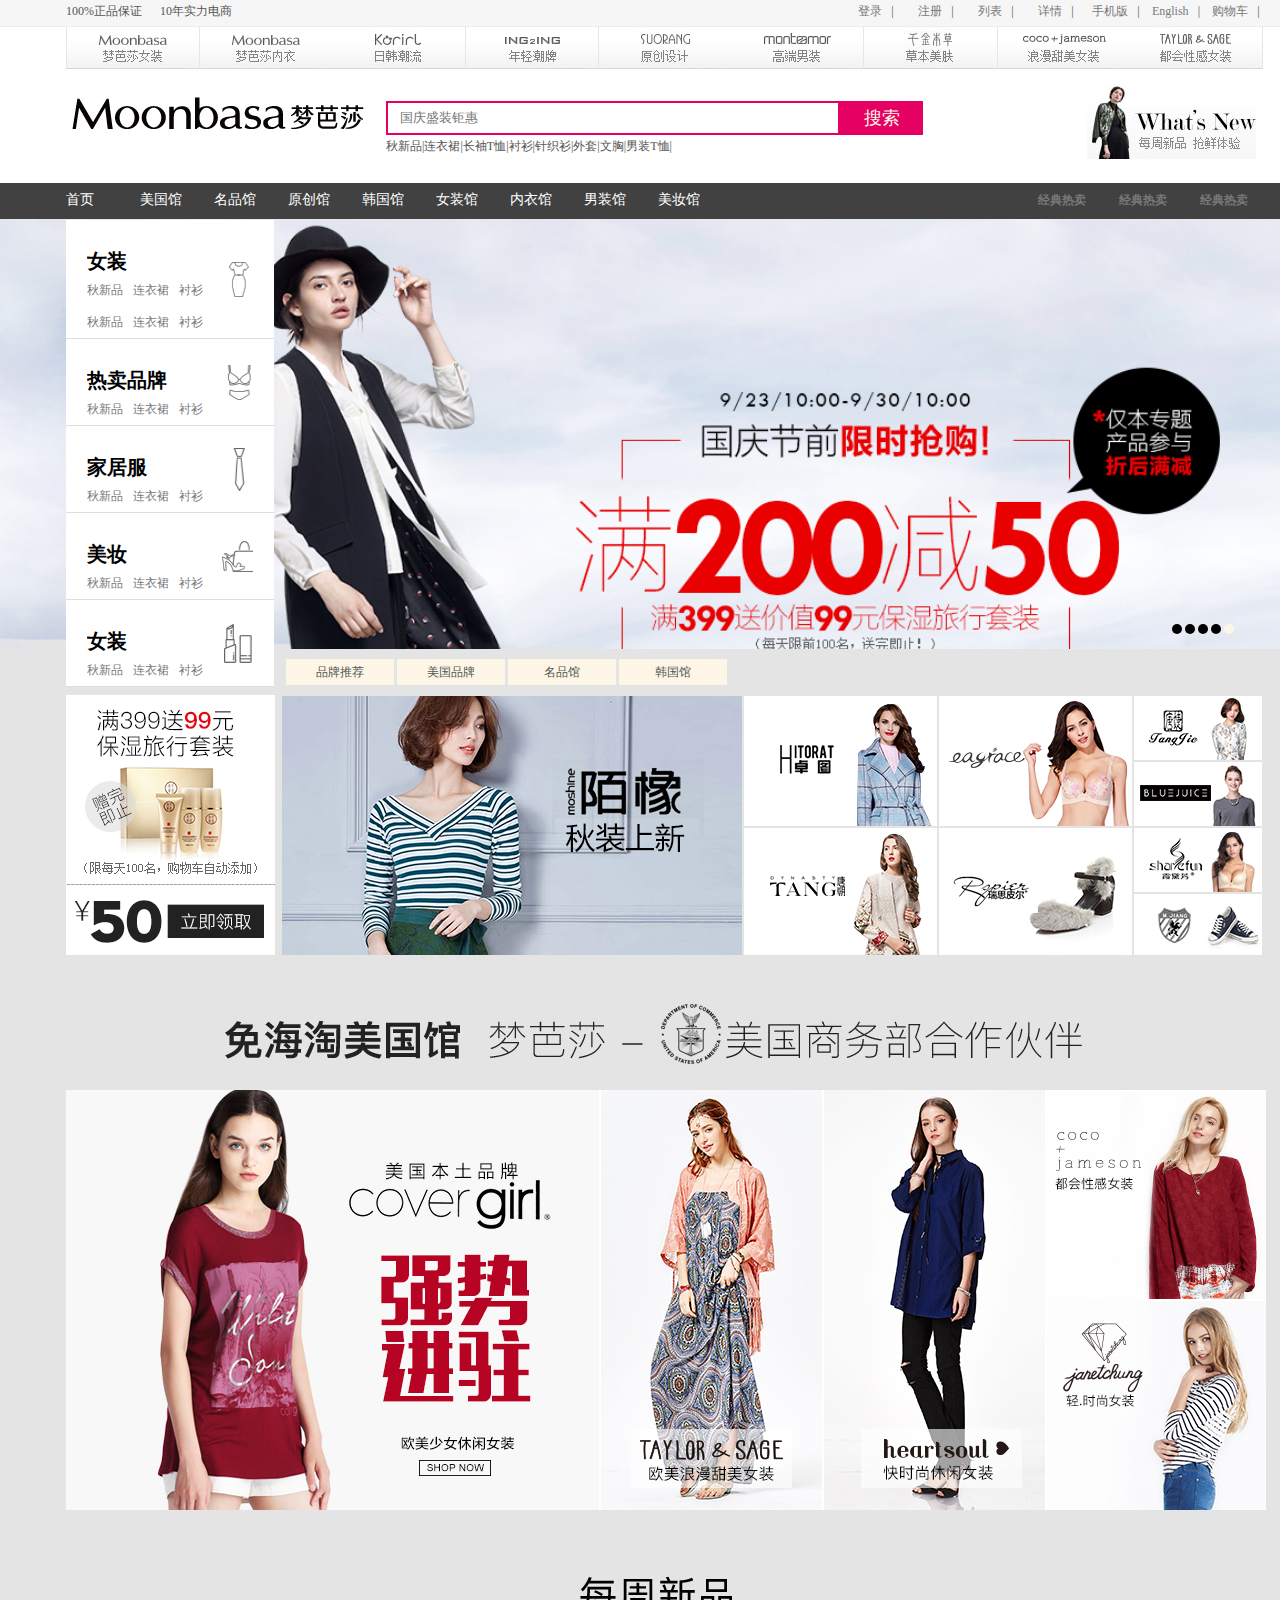
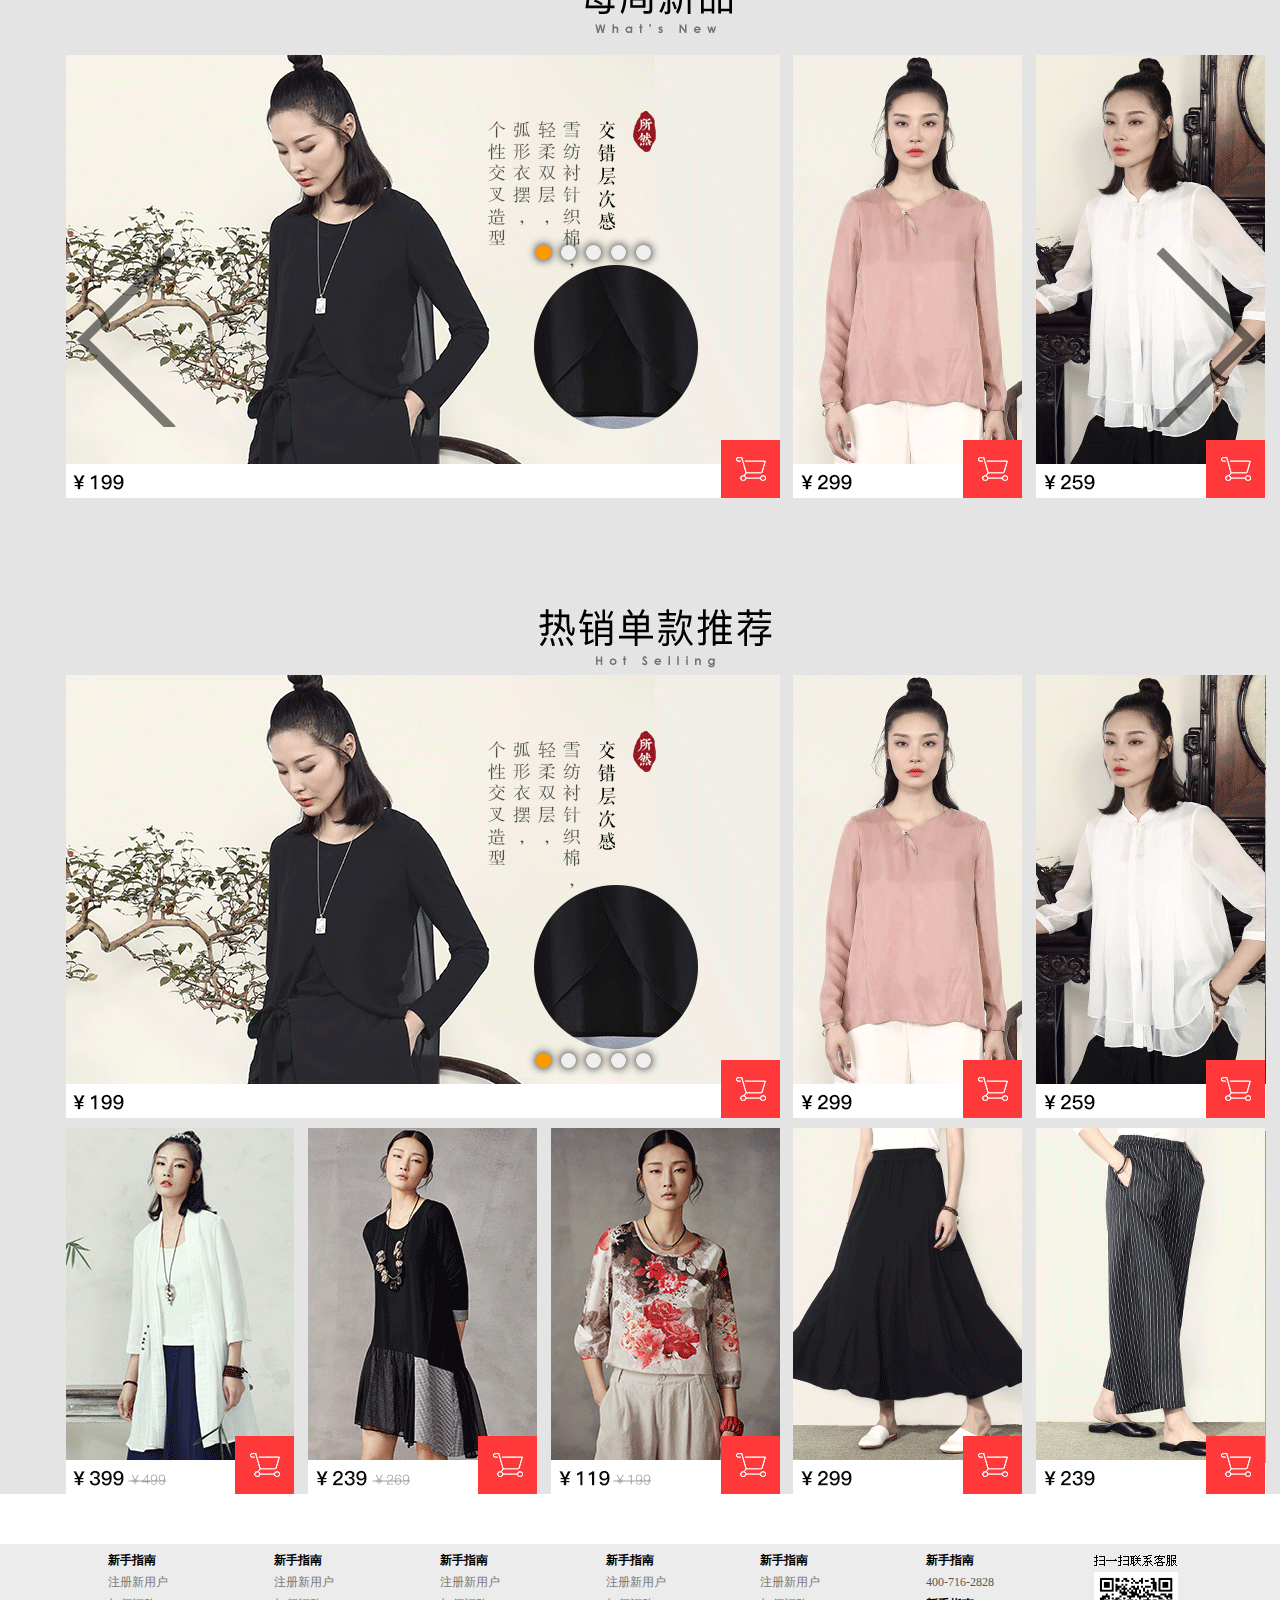
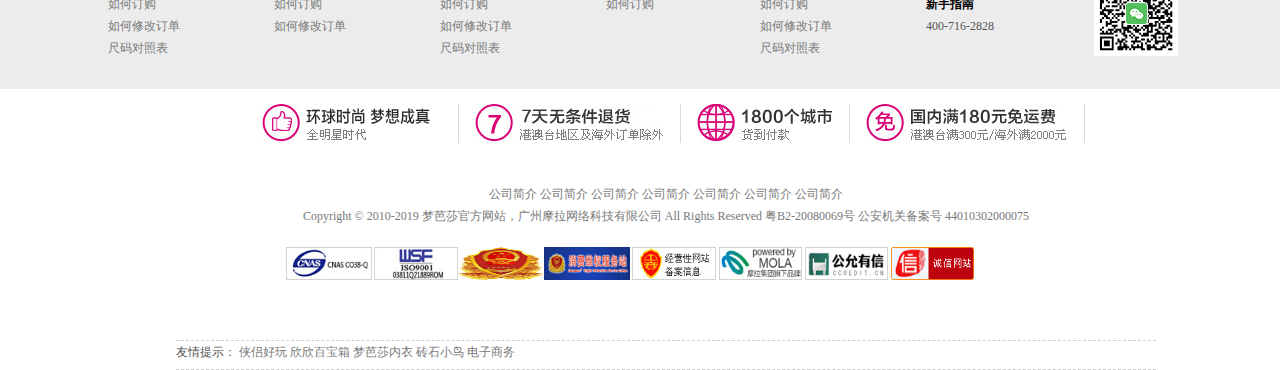
==== commit 65db8af9: "添加了跳转地址，修改详情页" ====
--- a/src/index.html
+++ b/src/index.html
@@ -25,11 +25,11 @@
 						<ul class="Moonbasa_boxright_ul">
 							<li><a href="html/login.html">登录</a>|</li>
 							<li><a href="html/registration_page.html">注册</a>|</li>
-							<li><a href="#">微信</a>|</li>
-							<li><a href="#">微博</a>|</li>
+							<li><a href="html/list.html">列表</a>|</li>
+							<li><a href="html/details.html">详情</a>|</li>
 							<li><a href="#">手机版</a>|</li>
 							<li><a href="#">English</a>|</li>
-							<li><a href="#">购物车</a>|</li>
+							<li><a href="html/mylogin.html">购物车</a>|</li>
 						</ul>
 					</div>
 				</div>
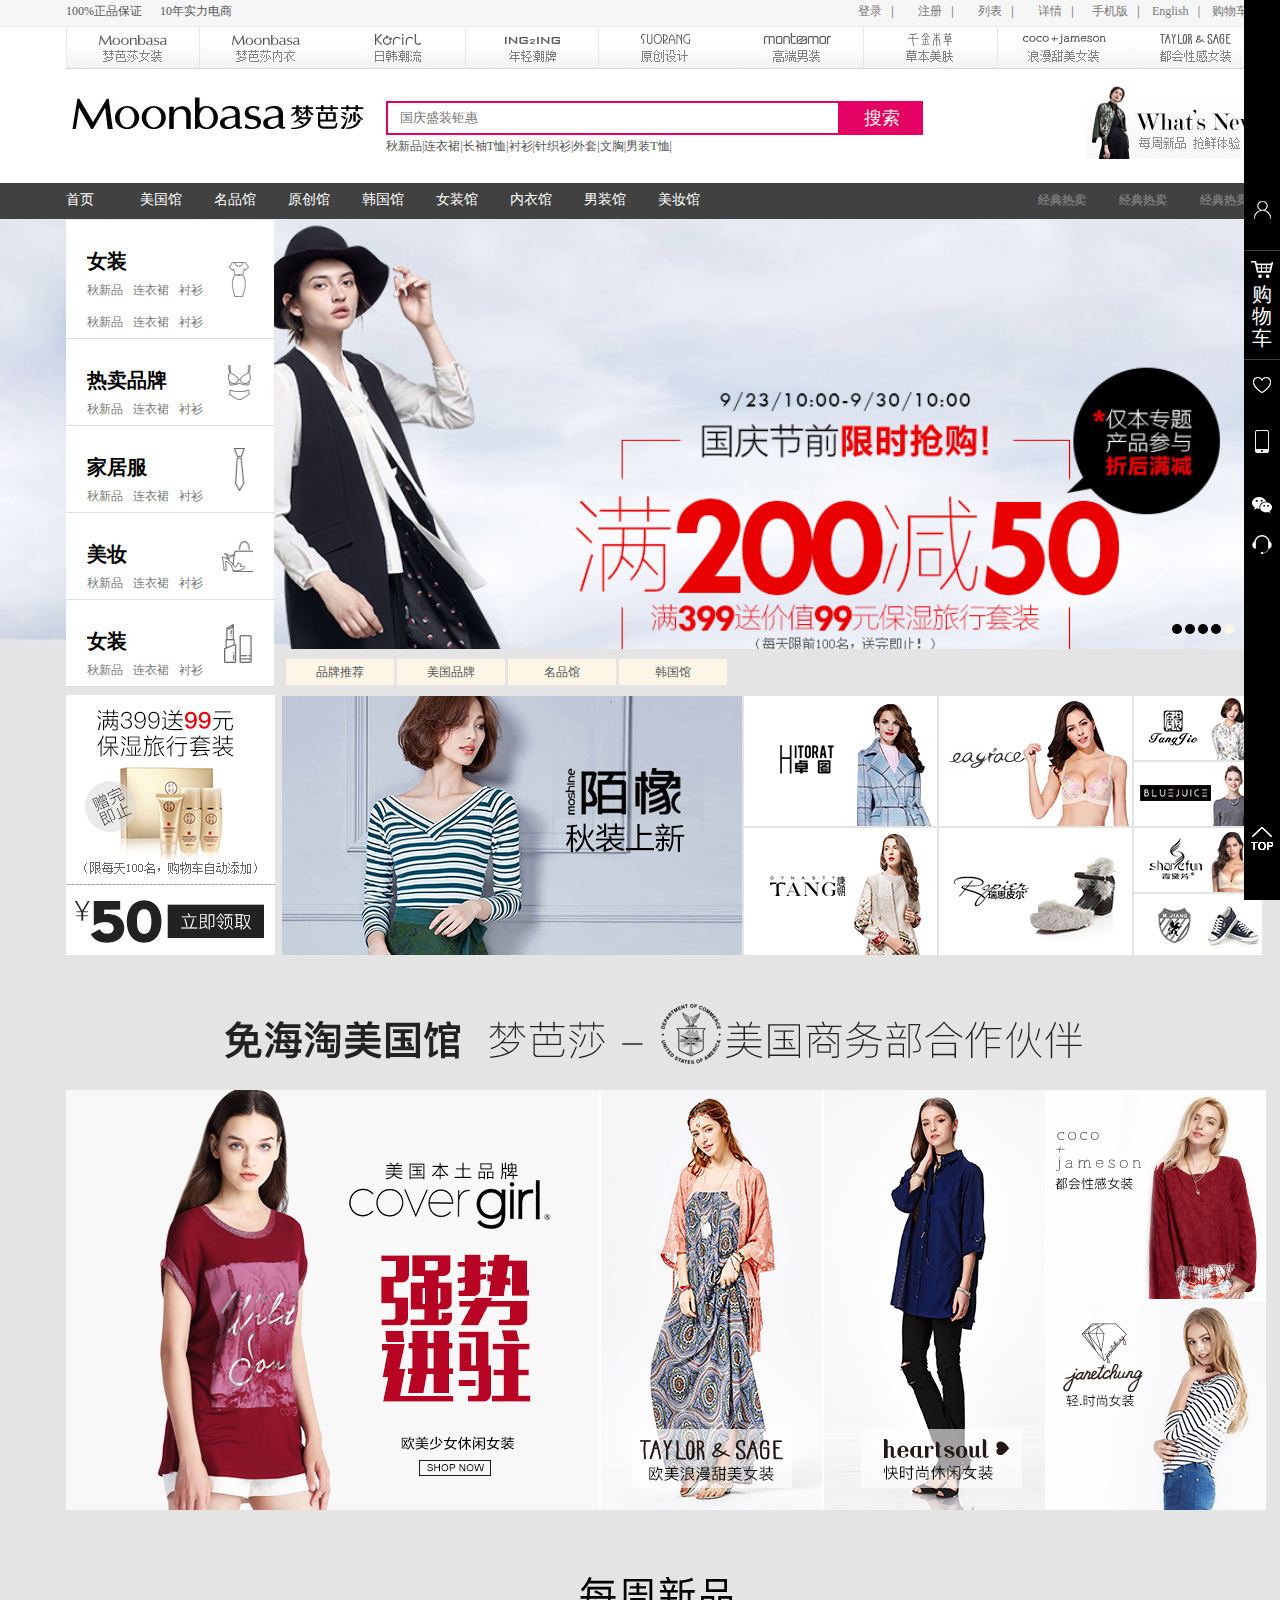
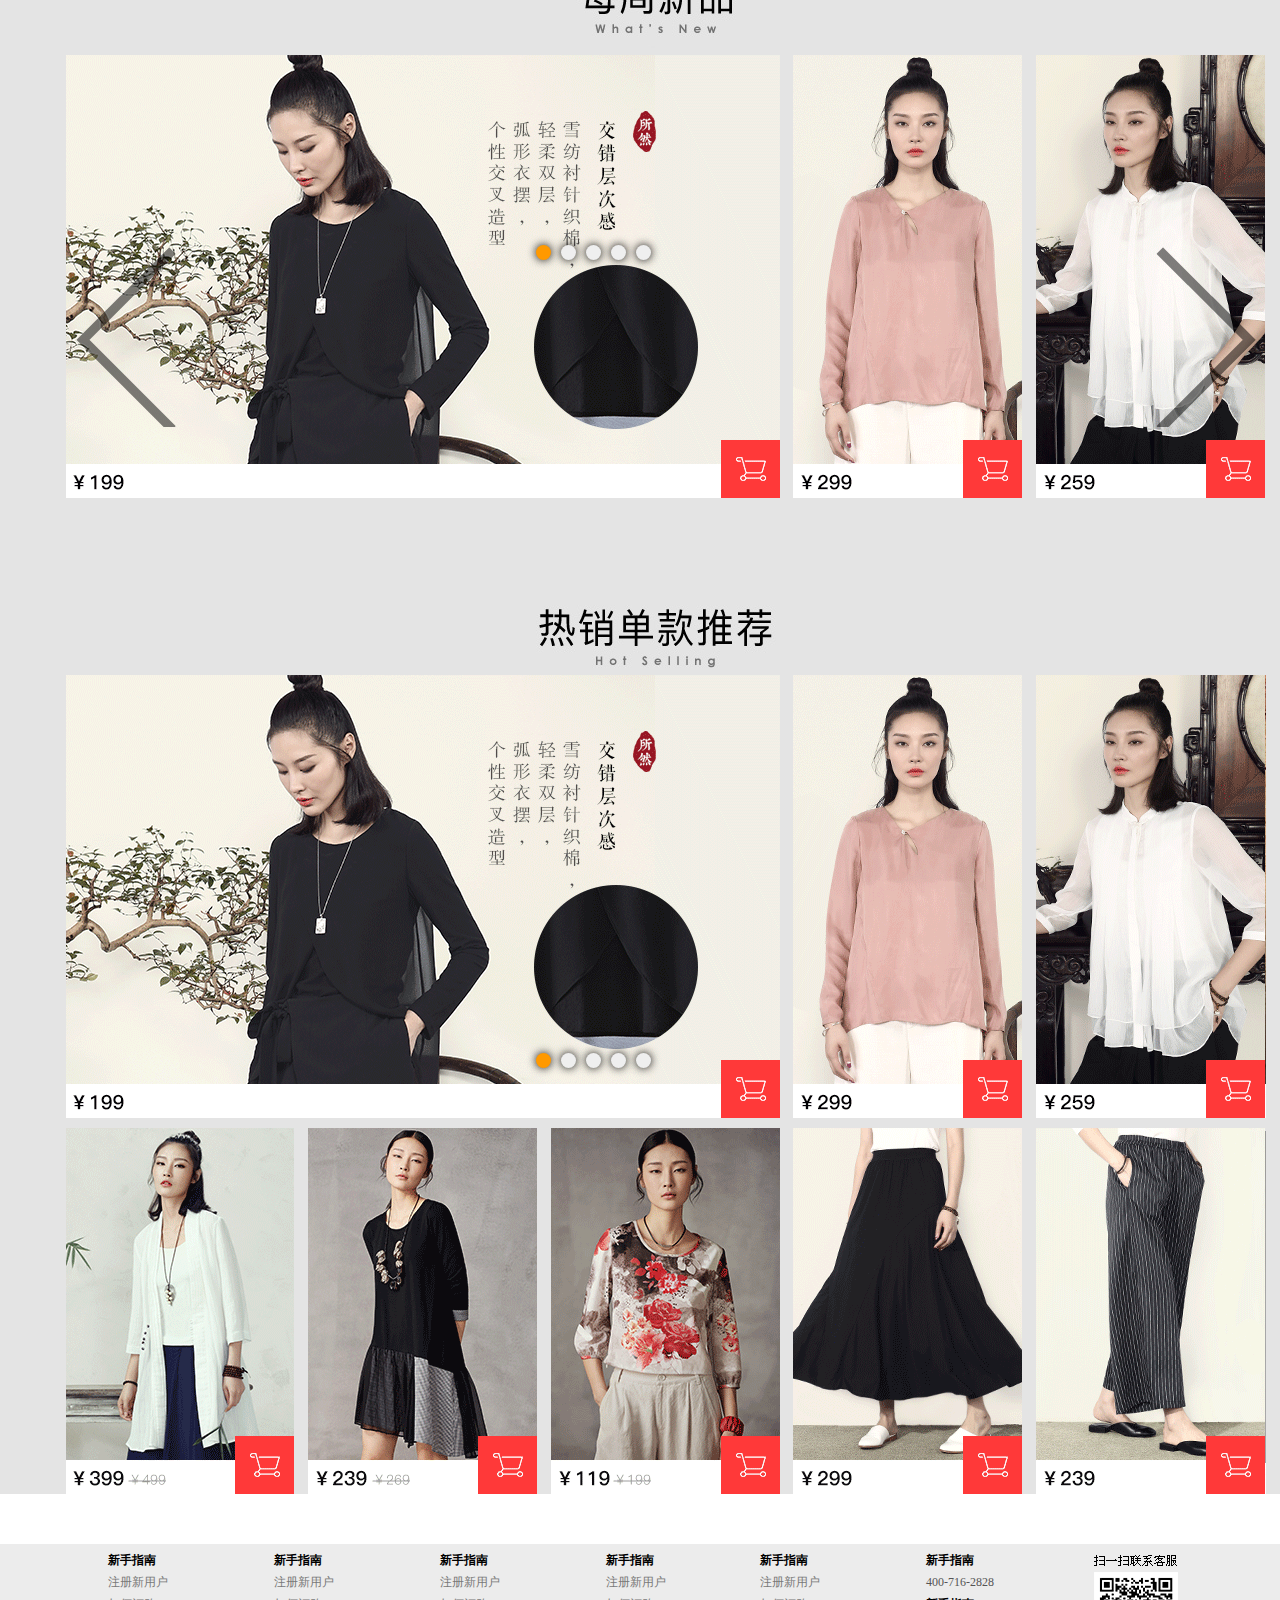
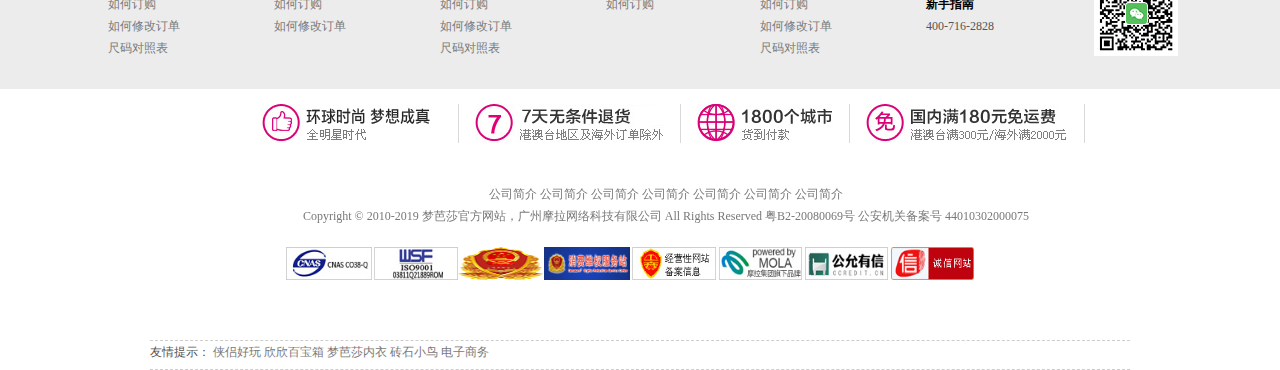
==== commit 6cd40400: "修改了右侧栏主页样式" ====
--- a/src/index.html
+++ b/src/index.html
@@ -515,6 +515,35 @@
 			
 			
 		</div>	
+		<div class="right_CL">
+			<ul>
+				<li class="r1">
+					<div class="r1_d1"><img src="img/nitemf_09 - 副本.png"/></div>
+					<div class="r1_d2"></div>
+				</li>
+				<li class="r2">
+					<div class="r2_d1"><img src="img/nitemf_05 - 副本.png"/><span>购物车</span></div>
+					<div class="r2_d2">哈哈哈hahahahaha</div>
+				</li>
+				<li class="r3">
+					<div class="r3_d1"><img src="img/nitemf_07.png"/></div>
+					<div class="r3_d2"></div>
+				</li>
+				<li class="r4">
+					<div class="r4_d1"><img src="img/nitemf_10.png"/></div>
+					<div class="r4_d2"></div>
+				</li>
+				<li class="r5">
+					<div class="r5_d1"><img src="img/nitemf_08.png"/></div>
+					<div class="r5_d2"></div>
+				</li>
+				<li class="r6">
+					<div class="r6_d1"><img src="img/service_out.png"/></div>
+					<div class="r6_d2"></div>
+				</li>
+			</ul>
+			<img id="mytop" src="img/menu_top.png">
+		</div>
 		<!---------------------首页尾部----------------------->
 	<div class="tai">
 		<div class="tail_1first">
--- a/src/css/index.css
+++ b/src/css/index.css
@@ -38,15 +38,33 @@
 .hideLi_h4 a:hover{text-decoration: underline;}
 /*隐藏的小ul-hidel2*/
 
+/*------------右侧竖直导航栏----------*/
+.right_CL{position: fixed;right: 0;top: 0; width: 36px;height: 100%; background: black; }
+.r1{position: absolute;top: 200px;}
+.r1_d1{width:36px; height: 36px; text-align: center; }
+.r1_d2{width: 274px; height: 274px; background: #C10055; position: absolute;right: 36px;top: 0;display: none;	}
 
+.r2{position: absolute;top: 250px;}
+.r2_d1{width:36px; padding: 10px 0; text-align: center; font-size: 20px;color: #FFFFFF; border-top: 1px solid #3E3E3E; border-bottom: 1px solid #3E3E3E;}
+.r2_d2{width: 274px; height: 1000px; background: #C10055; position: relative;right: 274px; top: -500px; display: none;	}
 
+.r3{position: absolute;top: 370px;}
+.r3_d1{width:36px; height: 36px;line-height: 36px; text-align: center; font-size: 16px;color: #FFFFFF;}
+.r3_d2{width: 130px; height: 36px; background: #C10055; position: absolute;right: 36px;top: 0;display: none;	}
 
+.r4{position: absolute;top: 430px;}
+.r4_d1{width:36px; height: 36px; line-height: 36px; text-align: center; font-size: 16px;color: #FFFFFF;}
+.r4_d2{width: 130px; height: 170px; background: #C10055; position: absolute;right: 36px;top: 0;display: none;	}
 
+.r5{position: absolute;top: 490px;}
+.r5_d1{width:36px;height: 36px; line-height: 36px; text-align: center; font-size: 16px;color: #FFFFFF;}
+.r5_d2{width: 130px; height: 130px; background: #C10055; position: absolute;right: 36px;top: 0;display: none;	}
 
+.r6{position: absolute;top: 525px;}
+.r6_d1{width:36px;height: 36px; text-align: center; font-size: 16px;color: #FFFFFF;}
+.r6_d2{width: 130px; height: 36px; background: #C10055; position: absolute;right: 36px;top: 0;display: none;	}
 
-
-
-
+#mytop{position: absolute; bottom: 50px; right: 7px; font-size: 16px; color: thistle;font-weight: 800;}
 
 /*--------------------网页品牌部分----------------*/
 .bodys_brands{width: 1322px; background: #E4E4E4;}
@@ -86,8 +104,3 @@
 .hot{width: 1332px; position: relative; margin-bottom: 50px;}
 .hotherd{width: 1220px; margin: 0 auto;}
 .hots{width: 1220px; margin: 0 auto; height: 819px;}
-/*.hotul{width: 1220px; height: 819px; position: relative;}
-.hotli{width: 1220px; height: 819px; position: absolute; top: 0; left: 0;}*/
-/*小图标SPAN*/
-/*.hot_div{width: 100px; height: 10px;position: absolute;right: 50%; top: 500px;}
-.hot_span{width: 15px; height: 15px;border-radius:50%;background: #C7C7C7;display:inline-block;}*/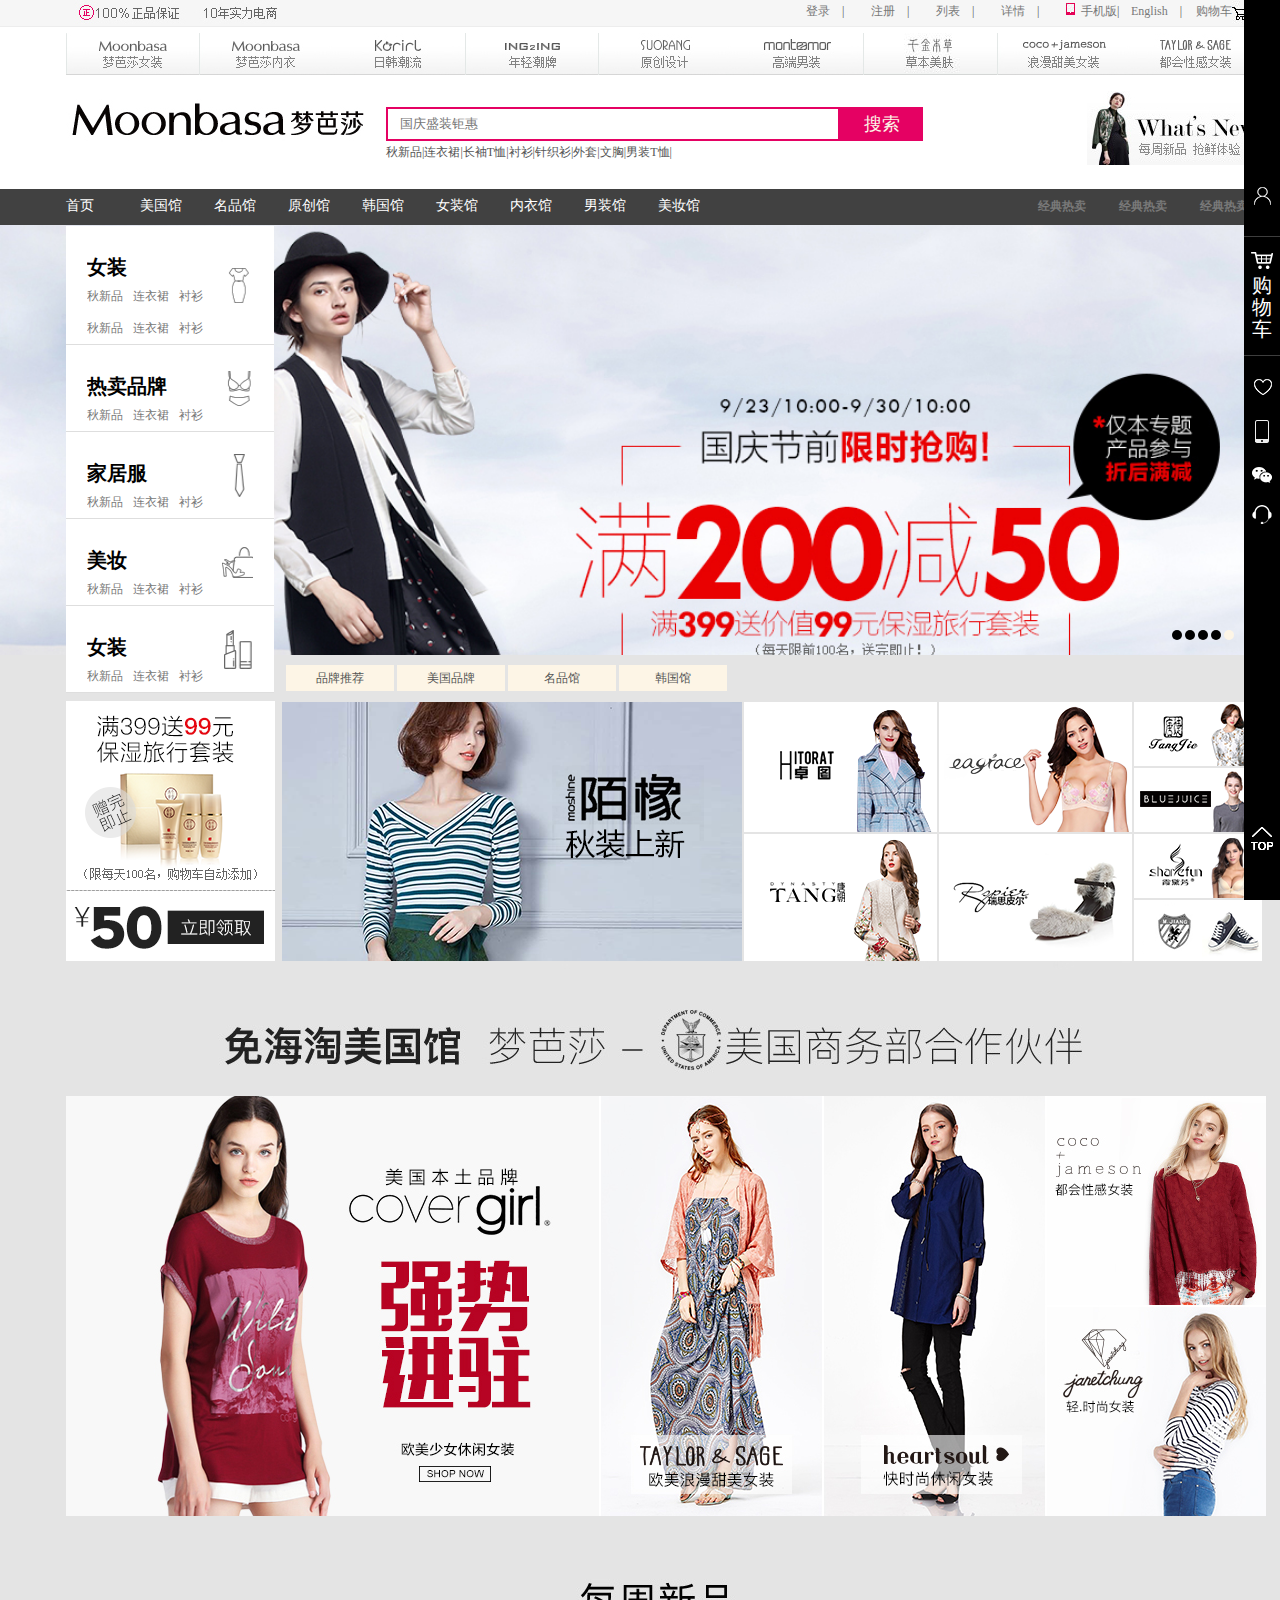
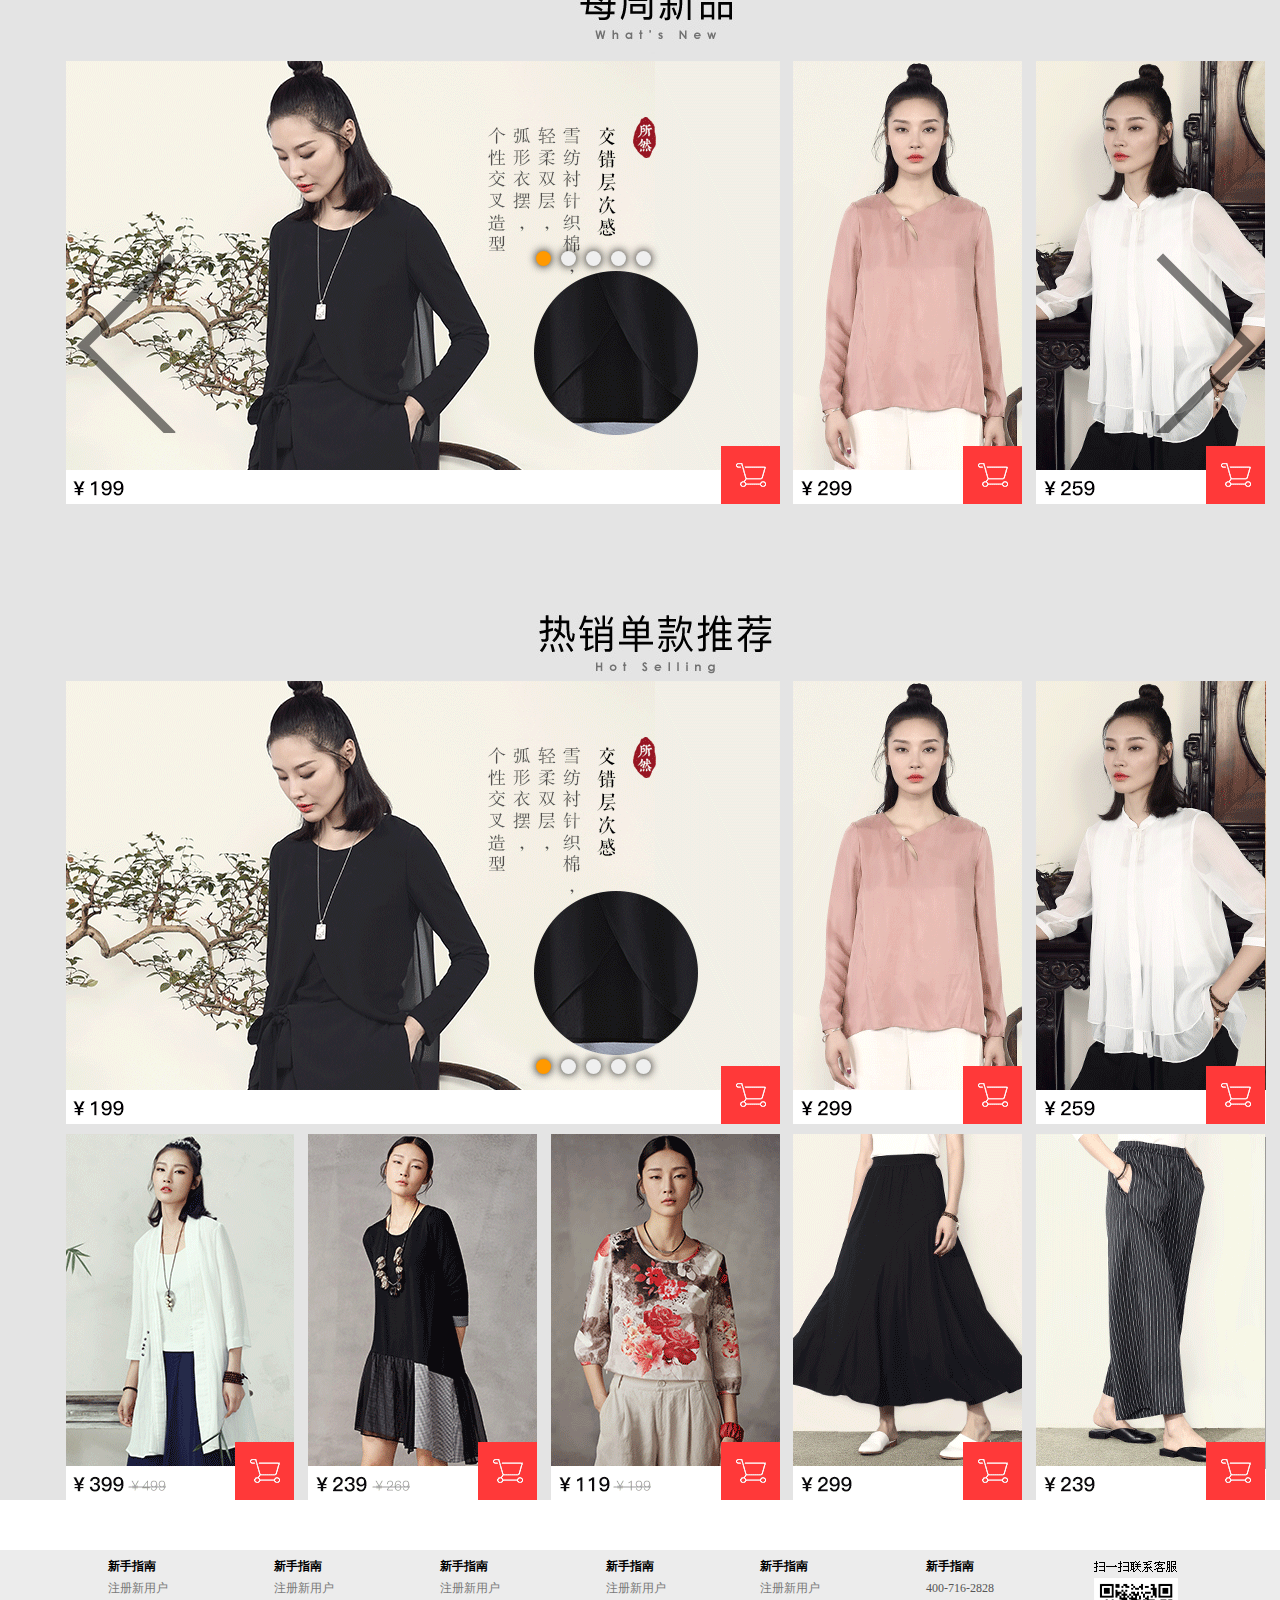
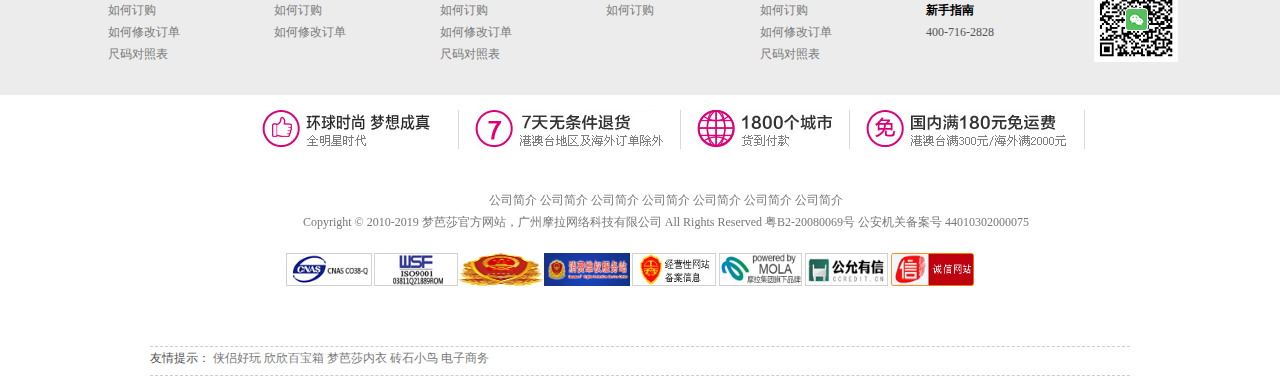
==== commit 08d056e6: "修改了主页部分功能" ====
--- a/src/index.html
+++ b/src/index.html
@@ -20,16 +20,16 @@
 		<div class="Moonbasa_header">
 			<div class="Moonbasa_page">
 				<div class="Moonbasa_box">
-					<div class="Moonbasa_boxleft">100%正品保证<span class="Moonbasa_boxleft_span">10年实力电商</span></div>
+					<div class="Moonbasa_boxleft"><img src="img/160918193654.jpg" /><!--100%正品保证<span class="Moonbasa_boxleft_span">10年实力电商</span>--></div>
 					<div class="Moonbasa_boxright">
 						<ul class="Moonbasa_boxright_ul">
 							<li><a href="html/login.html">登录</a>|</li>
 							<li><a href="html/registration_page.html">注册</a>|</li>
 							<li><a href="html/list.html">列表</a>|</li>
 							<li><a href="html/details.html">详情</a>|</li>
-							<li><a href="#">手机版</a>|</li>
+							<li><a style="padding-right: 0;" href="#"><img style="padding-right: 6px;" src="img/0831205002hover.jpg" />手机版</a>|</li>
 							<li><a href="#">English</a>|</li>
-							<li><a href="html/mylogin.html">购物车</a>|</li>
+							<li><a id="felt_li" href="html/mylogin.html">购物车<img src="img/0826151452.jpg" /></a>|</li>
 						</ul>
 					</div>
 				</div>
@@ -515,35 +515,38 @@
 			
 			
 		</div>	
-		<div class="right_CL">
-			<ul>
-				<li class="r1">
-					<div class="r1_d1"><img src="img/nitemf_09 - 副本.png"/></div>
-					<div class="r1_d2"></div>
-				</li>
-				<li class="r2">
-					<div class="r2_d1"><img src="img/nitemf_05 - 副本.png"/><span>购物车</span></div>
-					<div class="r2_d2">哈哈哈hahahahaha</div>
-				</li>
-				<li class="r3">
-					<div class="r3_d1"><img src="img/nitemf_07.png"/></div>
-					<div class="r3_d2"></div>
-				</li>
-				<li class="r4">
-					<div class="r4_d1"><img src="img/nitemf_10.png"/></div>
-					<div class="r4_d2"></div>
-				</li>
-				<li class="r5">
-					<div class="r5_d1"><img src="img/nitemf_08.png"/></div>
-					<div class="r5_d2"></div>
-				</li>
-				<li class="r6">
-					<div class="r6_d1"><img src="img/service_out.png"/></div>
-					<div class="r6_d2"></div>
-				</li>
-			</ul>
-			<img id="mytop" src="img/menu_top.png">
-		</div>
+	<!------右侧竖直导航栏----------->
+	<div class="right_CL">
+		<ul class="rUl">
+			<li class="r1">
+				<div class="r1_d1"><img src="img/nitemf_09 - 副本.png"/></div>
+				<div class="r1_d2">
+					
+				</div>
+			</li>
+			<li class="r2">
+				<div class="r2_d1"><img src="img/nitemf_05 - 副本.png"/><span>购物车</span></div>
+				<div class="r2_d2"></div>
+			</li>
+			<li class="r3">
+				<div class="r3_d1"><img class="dis" src="img/foc_po (1).png" /><img class="disimg" src="img/nitemf_07.png"/></div>
+				<div class="r3_d2">我的收藏</div>
+			</li>
+			<li class="r4">
+				<div class="r4_d1"><img src="img/nitemf_10.png"/></div>
+				<div class="r4_d2"></div>
+			</li>
+			<li class="r5">
+				<div class="r5_d1"><img src="img/nitemf_08.png"/></div>
+				<div class="r5_d2"></div>
+			</li>
+			<li class="r6">
+				<div class="r6_d1"><img src="img/service_out.png"/></div>
+				<div class="r6_d2">联系客服</div>
+			</li>
+		</ul>
+		<img id="mytop" src="img/menu_top.png">
+	</div>
 		<!---------------------首页尾部----------------------->
 	<div class="tai">
 		<div class="tail_1first">
--- a/src/css/index.css
+++ b/src/css/index.css
@@ -9,7 +9,7 @@
 .Shuffling_div_span{width: 10px; height: 10px;border-radius:50%;background: black;display:inline-block;}
 /*---------侧栏-------------*/
 .cide{width: 200px; z-index: 1;position: absolute;top: 220px;left: 66px;}
-.cide_Navigation{width: 208px; background: white;}
+.cide_Navigation{width: 208px; background: white; margin-top: 6px;}
 .cide_Navigation >ul >li{border-bottom: 1px solid #DEDEDE;  }
 .cide_Navigation ul{width: 208px;}
 .cide_div,.cide_div1,.cide_div2,.cide_div3,.cide_div4{width: 80%;margin:0 auto ; padding-top: 30px; overflow: hidden;background-position: 135px; }
@@ -40,31 +40,33 @@
 
 /*------------右侧竖直导航栏----------*/
 .right_CL{position: fixed;right: 0;top: 0; width: 36px;height: 100%; background: black; }
-.r1{position: absolute;top: 200px;}
-.r1_d1{width:36px; height: 36px; text-align: center; }
-.r1_d2{width: 274px; height: 274px; background: #C10055; position: absolute;right: 36px;top: 0;display: none;	}
+.r1{position: absolute;top: 180px;}
+.r1_d1{width:36px; height: 36px; text-align: center; padding-top: 6px;}
+.r1_d2{width: 274px; height: 274px; background: #fff; position: absolute;right: 36px;top: 0;display: none;	}
 
-.r2{position: absolute;top: 250px;}
-.r2_d1{width:36px; padding: 10px 0; text-align: center; font-size: 20px;color: #FFFFFF; border-top: 1px solid #3E3E3E; border-bottom: 1px solid #3E3E3E;}
-.r2_d2{width: 274px; height: 1000px; background: #C10055; position: relative;right: 274px; top: -500px; display: none;	}
+.r2{position: absolute;top: 216px; margin-top: 20px;}
+.r2_d1{width:36px; text-align: center; padding: 15px 0; font-size: 20px;color: #FFFFFF; border-top: 1px solid #3E3E3E; border-bottom: 1px solid #3E3E3E;}
+.r2_d2{width: 274px; height: 1000px; background: #fff; position: relative;right: 274px; top: -500px; display: none;	}
+.dis{opacity: 0; float: left; padding-top: 13px; margin-right: 3px;}
+.disimg{float: left; padding-top: 12px;}
 
-.r3{position: absolute;top: 370px;}
-.r3_d1{width:36px; height: 36px;line-height: 36px; text-align: center; font-size: 16px;color: #FFFFFF;}
-.r3_d2{width: 130px; height: 36px; background: #C10055; position: absolute;right: 36px;top: 0;display: none;	}
+.r3{position: absolute;top: 367px;}
+.r3_d1{width:36px; height: 38px;line-height: 36px; text-align: center; font-size: 16px;color: #FFFFFF;}
+.r3_d2{width: 130px; height: 36px;border: 1px solid #E5E5E5; font-size: 16px;text-align: center;line-height: 36px; background: #fff; position: absolute;right: 36px;top: 0;display: none;	}
 
-.r4{position: absolute;top: 430px;}
-.r4_d1{width:36px; height: 36px; line-height: 36px; text-align: center; font-size: 16px;color: #FFFFFF;}
-.r4_d2{width: 130px; height: 170px; background: #C10055; position: absolute;right: 36px;top: 0;display: none;	}
+.r4{position: absolute;top: 413px;}
+.r4_d1{width:36px; height: 36px; line-height: 36px; padding-top: 7px; text-align: center; font-size: 16px;color: #FFFFFF;}
+.r4_d2{width: 130px; height: 190px; background: #fff; position: absolute;right: 36px;top: 0;display: none;	}
 
-.r5{position: absolute;top: 490px;}
+.r5{position: absolute;top: 460px;}
 .r5_d1{width:36px;height: 36px; line-height: 36px; text-align: center; font-size: 16px;color: #FFFFFF;}
-.r5_d2{width: 130px; height: 130px; background: #C10055; position: absolute;right: 36px;top: 0;display: none;	}
+.r5_d2{width: 130px; height: 130px; background: #fff; position: absolute;right: 36px;top: 0;display: none;	}
 
-.r6{position: absolute;top: 525px;}
-.r6_d1{width:36px;height: 36px; text-align: center; font-size: 16px;color: #FFFFFF;}
-.r6_d2{width: 130px; height: 36px; background: #C10055; position: absolute;right: 36px;top: 0;display: none;	}
+.r6{position: absolute;top: 495px;}
+.r6_d1{width:36px;height: 36px; line-height: 36px; text-align: center; font-size: 16px;color: #FFFFFF;}
+.r6_d2{width: 130px; height: 100%; border: 1px solid #E5E5E5; font-size: 16px;text-align: center;line-height: 36px; background: #FFFFFF; position: absolute;right: 36px;top: 0;display: none;	}
 
-#mytop{position: absolute; bottom: 50px; right: 7px; font-size: 16px; color: thistle;font-weight: 800;}
+#mytop{position: absolute; bottom: 43px; right: 0px; padding: 7px 7px 7px 6px; font-size: 16px; color: thistle;font-weight: 800;}
 
 /*--------------------网页品牌部分----------------*/
 .bodys_brands{width: 1322px; background: #E4E4E4;}
--- a/src/css/bacs.css
+++ b/src/css/bacs.css
@@ -3,12 +3,16 @@
 /*头部上，一*/
 .Moonbasa_header{margin: 0 auto; width: 1332px; position: relative;}
 .Moonbasa_page{width: 1332px;height: 26px; background: #F6F6F6;border-bottom: 1px solid #EDEDED;}
-.Moonbasa_box{width: 1200px; margin: 0 auto;}
-.Moonbasa_boxleft{width: 301px;  float: left;}
+.Moonbasa_box{width: 1200px; margin: 0 auto; }
+.Moonbasa_boxleft{ float: left; }
 .Moonbasa_boxleft_span{text-indent: 18px; display: inline-block;}
-.Moonbasa_boxright{width: auto;height: 26px; position: relative; float: right; padding-right:0 ;}
-.Moonbasa_boxright ul li{float: left;width: 60px;text-align: center;}
-.Moonbasa_boxright ul li a{padding-right: 9px;}
+.Moonbasa_boxright{width: 500px;height: 26px; position: relative; float: right; }
+.Moonbasa_boxright_ul{padding-left: 40px; width: 500px; overflow:hidden;height: 26px; position: relative;  }
+.Moonbasa_boxright_ul li{float: left; width: 65px; }
+.Moonbasa_boxright_ul li a{float: left;padding-right: 12px;}
+#felt_li{overflow: hidden; padding-right:0 ;}
+#felt_li img{float: right;}
+
 /*头部上，二*/
 .Moonbasa_header_img{width: 1332px;}
 .Moonbasa_header_imgdiv{width:1200px;overflow: hidden; margin: 0 auto;}
